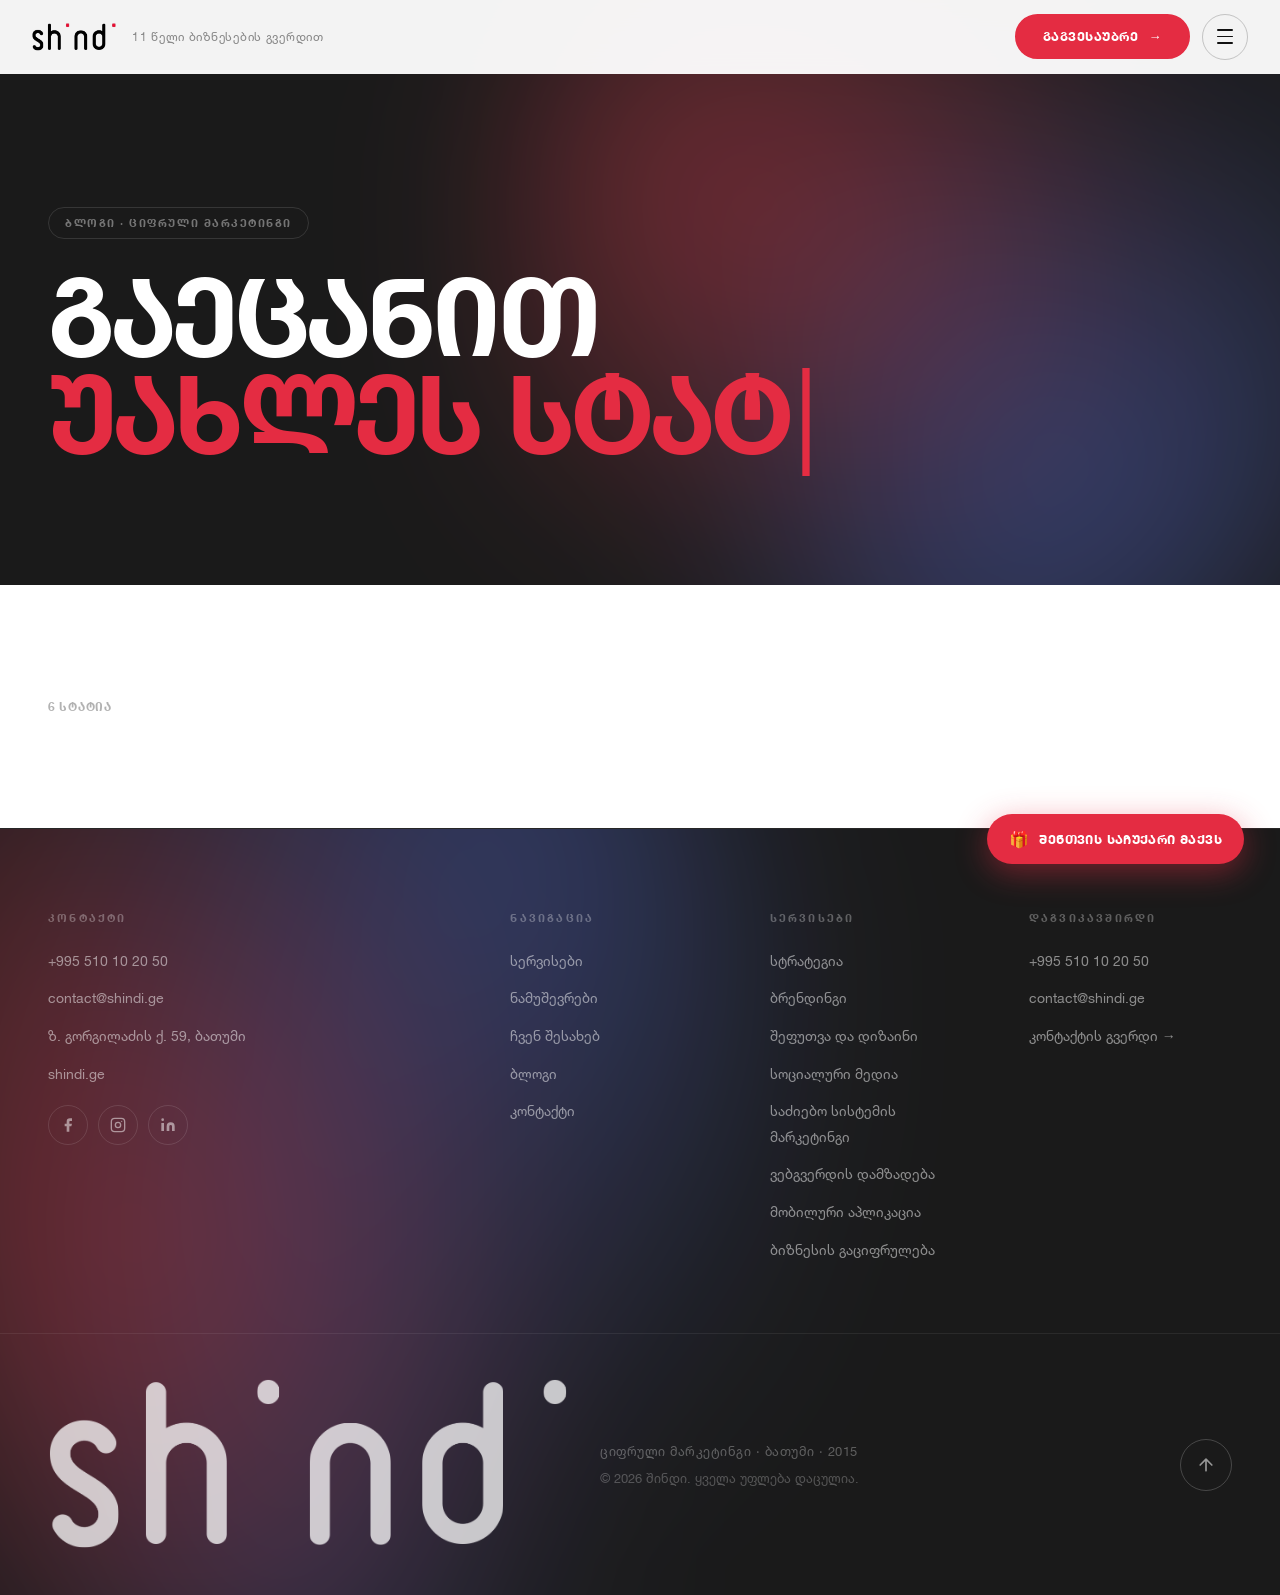
==== blog.html @ be6b724b "initial commit" ====
<!DOCTYPE html>
<html lang="ka">
<head>
    <meta charset="UTF-8">
    <meta name="viewport" content="width=device-width, initial-scale=1.0">
    <title>ბლოგი — შინდი | ციფრული მარკეტინგი ბათუმში</title>
    <meta name="description" content="შინდის ბლოგი — ციფრული მარკეტინგის სტატიები, ბრენდინგის გზამკვლევები, SEO, სოციალური მედია და ბიზნეს სტრატეგია.">
    <meta name="robots" content="index, follow">
    <link rel="canonical" href="https://www.shindi.ge/blog.html">
    <meta property="og:type"  content="website">
    <meta property="og:title" content="ბლოგი — შინდი">
    <meta property="og:description" content="ციფრული მარკეტინგის სტატიები ბათუმური გამოცდილებით.">
    <meta property="og:image" content="https://www.shindi.ge/Assests/Branding/og-image.png">
    <meta name="theme-color" content="#E42C42">
    <link rel="icon" type="image/svg+xml" href="Assests/Branding/logo.svg">
    <link rel="stylesheet" href="css/style.css">
    <link rel="stylesheet" href="css/pages.css">
</head>
<body class="is-loading">

<!-- LOADER -->
<div id="loader" role="status" aria-label="იტვირთება">
    <div class="loader-content">
        <img src="Assests/Branding/logo.svg" alt="შინდი" class="loader-logo-img">
        <p class="loader-tagline">11 წელი ბიზნესების გვერდით</p>
    </div>
</div>

<!-- NAV OVERLAY -->
<div id="navOverlay" class="nav-overlay" role="dialog" aria-label="ნავიგაცია">

    <!-- Animated blob background -->
    <div class="overlay-blob" aria-hidden="true"></div>

    <div class="overlay-top">
        <a href="index.html" class="overlay-logo"><img src="Assests/Branding/logo.svg" alt="შინდი"></a>
        <div class="overlay-top-actions">
            <button class="overlay-close" id="overlayClose" aria-label="დახურვა">✕</button>
        </div>
    </div>

    <button class="lang-switch" id="langSwitch" aria-label="Switch language">English</button>

    <nav class="overlay-nav">
        <ul>
            <li><a href="index.html">მთავარი <span class="nav-arrow">↗</span></a></li>
            <li><a href="services.html">სერვისები <span class="nav-arrow">↗</span></a></li>
            <li><a href="portfolio.html">ნამუშევრები <span class="nav-arrow">↗</span></a></li>
            <li><a href="about.html">ჩვენ შესახებ <span class="nav-arrow">↗</span></a></li>
            <li><a href="blog.html" class="active-nav">ბლოგი <span class="nav-arrow">↗</span></a></li>
            <li><a href="contact.html">კონტაქტი <span class="nav-arrow">↗</span></a></li>
        </ul>
    </nav>

    <div class="overlay-footer">
        <div class="overlay-contact-item"><a href="tel:+995510102050">+995 510 10 20 50</a></div>
        <div class="overlay-contact-item"><a href="mailto:contact@shindi.ge">contact@shindi.ge</a></div>
        <nav class="overlay-socials" aria-label="სოციალური ქსელები">
            <a href="https://www.facebook.com/shindi.ge" target="_blank" rel="noopener" aria-label="Facebook">
                <svg viewBox="0 0 24 24" fill="currentColor"><path d="M18 2h-3a5 5 0 0 0-5 5v3H7v4h3v8h4v-8h3l1-4h-4V7a1 1 0 0 1 1-1h3z"/></svg>
            </a>
            <a href="https://www.instagram.com/shindi.ge" target="_blank" rel="noopener" aria-label="Instagram">
                <svg viewBox="0 0 24 24" fill="none" stroke="currentColor" stroke-width="2"><rect x="2" y="2" width="20" height="20" rx="5"/><circle cx="12" cy="12" r="4"/><circle cx="17.5" cy="6.5" r="1.5" fill="currentColor" stroke="none"/></svg>
            </a>
            <a href="https://www.linkedin.com/company/shindi/" target="_blank" rel="noopener" aria-label="LinkedIn">
                <svg viewBox="0 0 24 24" fill="currentColor"><path d="M16 8a6 6 0 0 1 6 6v7h-4v-7a2 2 0 0 0-4 0v7h-4v-7a6 6 0 0 1 6-6zM2 9h4v12H2z"/><circle cx="4" cy="4" r="2"/></svg>
            </a>
        </nav>
    </div>
</div>

<!-- HIRE MODAL -->
<div id="hireModal" class="modal-backdrop" role="dialog" aria-modal="true" aria-label="გაგვესაუბრეთ">
    <div class="modal-card">
        <button class="modal-close-btn" id="modalClose" aria-label="დახურვა">✕</button>
        <h2 class="modal-title">გაგვესაუბრეთ</h2>
        <p class="modal-sub">შეავსეთ ფორმა — ჩვენი გუნდი მალე დაგიკავშირდებათ.</p>
        <form id="hireForm" action="#" method="POST" novalidate>
            <input type="hidden" name="_hp" style="display:none" tabindex="-1" autocomplete="off">
            <div class="form-row"><label for="h-name">სახელი *</label><input type="text" id="h-name" name="name" placeholder="თქვენი სახელი" required autocomplete="name"></div>
            <div class="form-row"><label for="h-phone">ტელეფონი *</label><input type="tel" id="h-phone" name="phone" placeholder="+995 5XX XX XX XX" required autocomplete="tel"></div>
            <div class="form-row"><label for="h-email">ელ-ფოსტა</label><input type="email" id="h-email" name="email" placeholder="your@email.com" autocomplete="email"></div>
            <div class="form-row">
                <label for="h-service">სასურველი სერვისი</label>
                <select id="h-service" name="service">
                    <option value="">— აირჩიეთ —</option>
                    <option>სტრატეგია</option><option>ბრენდინგი</option>
                    <option>შეფუთვა და დიზაინი</option><option>სოციალური მედია მარკეტინგი</option>
                    <option>საძიებო სისტემის მარკეტინგი</option><option>ვებგვერდის დამზადება</option>
                    <option>მობილური აპლიკაცია</option><option>ბიზნესის გაციფრულება</option>
                </select>
            </div>
            <button type="submit" class="btn-submit">
                <span class="btn-label">გაგზავნა</span>
                <svg class="btn-spinner" viewBox="0 0 18 18" fill="none"><circle cx="9" cy="9" r="7" stroke="rgba(255,255,255,.3)" stroke-width="2"/><path d="M9 2a7 7 0 0 1 7 7" stroke="#fff" stroke-width="2" stroke-linecap="round"/></svg>
            </button>
        </form>
        <div class="form-success" id="hireFormSuccess">
            <svg viewBox="0 0 52 52" fill="none"><circle cx="26" cy="26" r="25" stroke="#22c55e" stroke-width="2"/><path d="M14 26l8 8 16-16" stroke="#22c55e" stroke-width="2.5" stroke-linecap="round" stroke-linejoin="round"/></svg>
            <p>გმადლობთ!<br>ჩვენი გუნდი მალე დაგიკავშირდებათ.</p>
        </div>
    </div>
</div>

<!-- HEADER -->
<header id="header">
    <div class="header-inner">
        <a href="index.html" class="header-logo" aria-label="შინდი — მთავარი"><img src="Assests/Branding/logo.svg" alt="შინდი"></a>
        <span class="header-tagline">11 წელი ბიზნესების გვერდით</span>
        <div class="header-actions">
            <button class="hire-btn" data-hire aria-haspopup="dialog">გაგვესაუბრე <em class="arr">→</em></button>
            <button class="burger-circle" id="mainBurger" aria-label="მენიუ" aria-expanded="false" aria-controls="navOverlay"><span></span><span></span><span></span></button>
        </div>
    </div>
</header>

<main>

    <!-- ════ HERO ═════════════════════════════════════════════════ -->
    <section class="pg-hero blog-hero" aria-label="ბლოგი">
        <div class="pg-hero-inner">
            <span class="pg-tag">ბლოგი · ციფრული მარკეტინგი</span>
            <h1 class="pg-title">
                გაეცანით<br>
                <span class="t-red" id="blogWord">სიახლეებს</span>
            </h1>
        </div>
    </section>

    <!-- ════ FEATURED POST ══════════════════════════════════════ -->
    <section class="blog-featured-section" aria-label="გამორჩეული სტატია">
        <div class="blog-featured-inner" id="blogFeatured">
            <!-- JS injected -->
        </div>
    </section>

    <!-- ════ POST GRID ══════════════════════════════════════════ -->
    <section class="blog-grid-section" aria-label="სტატიები">
        <div class="blog-grid-inner">
            <p class="port-count" id="blogCount">6 სტატია</p>
            <div class="blog-grid" id="blogGrid">
                <!-- JS injected -->
            </div>
            <!-- Pager -->
            <div class="pager" id="blogPager" style="display:none;">
                <button class="pager-btn" id="blogPrev" aria-label="წინა">←</button>
                <span class="pager-info" id="blogPagerInfo"></span>
                <button class="pager-btn" id="blogNext" aria-label="შემდეგი">→</button>
            </div>
        </div>
    </section>


</main>

<!-- FOOTER -->
<footer id="footer">
    <div class="footer-blob" aria-hidden="true"></div>
    <div class="footer-cols">
        <div class="footer-brand footer-col">
            <h5>კონტაქტი</h5>
            <ul>
                <li><a href="tel:+995510102050">+995 510 10 20 50</a></li>
                <li><a href="mailto:contact@shindi.ge">contact@shindi.ge</a></li>
                <li><span>ზ. გორგილაძის ქ. 59, ბათუმი</span></li>
                <li><a href="https://www.shindi.ge" target="_blank" rel="noopener">shindi.ge</a></li>
            </ul>
            <nav class="footer-socials" aria-label="სოციალური ქსელები">
                <a href="https://www.facebook.com/shindi.ge" target="_blank" rel="noopener" aria-label="Facebook"><svg viewBox="0 0 24 24" fill="currentColor"><path d="M18 2h-3a5 5 0 0 0-5 5v3H7v4h3v8h4v-8h3l1-4h-4V7a1 1 0 0 1 1-1h3z"/></svg></a>
                <a href="https://www.instagram.com/shindi.ge" target="_blank" rel="noopener" aria-label="Instagram"><svg viewBox="0 0 24 24" fill="none" stroke="currentColor" stroke-width="2"><rect x="2" y="2" width="20" height="20" rx="5"/><circle cx="12" cy="12" r="4"/><circle cx="17.5" cy="6.5" r="1" fill="currentColor" stroke="none"/></svg></a>
                <a href="https://www.linkedin.com/company/shindi/" target="_blank" rel="noopener" aria-label="LinkedIn"><svg viewBox="0 0 24 24" fill="currentColor"><path d="M16 8a6 6 0 0 1 6 6v7h-4v-7a2 2 0 0 0-4 0v7h-4v-7a6 6 0 0 1 6-6zM2 9h4v12H2z"/><circle cx="4" cy="4" r="2"/></svg></a>
            </nav>
        </div>
        <div class="footer-col">
            <h5>ნავიგაცია</h5>
            <ul>
                <li><a href="services.html">სერვისები</a></li>
                <li><a href="portfolio.html">ნამუშევრები</a></li>
                <li><a href="about.html">ჩვენ შესახებ</a></li>
                <li><a href="blog.html">ბლოგი</a></li>
                <li><a href="contact.html">კონტაქტი</a></li>
            </ul>
        </div>
        <div class="footer-col">
            <h5>სერვისები</h5>
            <ul>
                <li><a href="service.html?s=strategia">სტრატეგია</a></li>
                <li><a href="service.html?s=branding">ბრენდინგი</a></li>
                <li><a href="service.html?s=sheputva">შეფუთვა და დიზაინი</a></li>
                <li><a href="service.html?s=social-media">სოციალური მედია</a></li>
                <li><a href="service.html?s=seo">საძიებო სისტემის მარკეტინგი</a></li>
                <li><a href="service.html?s=website">ვებგვერდის დამზადება</a></li>
                <li><a href="service.html?s=app">მობილური აპლიკაცია</a></li>
                <li><a href="service.html?s=digitalizacia">ბიზნესის გაციფრულება</a></li>
            </ul>
        </div>
        <div class="footer-col">
            <h5>დაგვიკავშირდი</h5>
            <ul>
                <li><a href="tel:+995510102050">+995 510 10 20 50</a></li>
                <li><a href="mailto:contact@shindi.ge">contact@shindi.ge</a></li>
                <li><a href="contact.html">კონტაქტის გვერდი →</a></li>
            </ul>
        </div>
    </div>
    <div class="footer-end">
        <a href="index.html" class="footer-end-logo" aria-label="შინდი">
            <img src="Assests/Branding/logo.svg" alt="შინდი">
        </a>
        <div class="footer-end-right">
            <span class="footer-tagline">ციფრული მარკეტინგი · ბათუმი · 2015</span>
            <span class="footer-copy">&copy; <span id="year"></span> შინდი. ყველა უფლება დაცულია.</span>
        </div>
        <button class="scroll-top-btn" id="scrollTopBtn" aria-label="ზემოთ">
            <svg viewBox="0 0 24 24" fill="none">
                <path d="M12 19V5M5 12l7-7 7 7" stroke="currentColor" stroke-width="2" stroke-linecap="round" stroke-linejoin="round"/>
            </svg>
        </button>
    </div>
</footer>

<!-- GIFT MODAL -->
<div id="giftModal" class="modal-backdrop" role="dialog" aria-modal="true" aria-label="დაფინანსება">
    <div class="modal-card">
        <button class="modal-close-btn" id="giftClose" aria-label="დახურვა">✕</button>
        <p class="modal-eyebrow">🎁 შენთვის საჩუქარი მაქვს</p>
        <h2 class="modal-title">მიიღე 25 000 ლარიანი დაფინანსება<br>აწარმოე საქართველოს ფარგლებში!</h2>
        <p class="modal-sub">შეავსე ფორმა და გაიგე როგორ მიიღო დაფინანსება:</p>
        <form id="giftForm" action="#" method="POST" novalidate>
            <input type="hidden" name="_hp" style="display:none" tabindex="-1" autocomplete="off">
            <div class="form-row">
                <label for="g-name">სახელი *</label>
                <input type="text" id="g-name" name="name" placeholder="თქვენი სახელი" required autocomplete="name">
            </div>
            <div class="form-row">
                <label for="g-phone">ტელეფონი *</label>
                <input type="tel" id="g-phone" name="phone" placeholder="+995 5XX XX XX XX" required autocomplete="tel">
            </div>
            <div class="form-row">
                <label for="g-email">ელ-ფოსტა *</label>
                <input type="email" id="g-email" name="email" placeholder="your@email.com" required autocomplete="email">
            </div>
            <div class="form-row">
                <label for="g-web">კომპანიის ვებ / Facebook</label>
                <input type="url" id="g-web" name="website" placeholder="https://...">
            </div>
            <div class="form-row">
                <label for="g-revenue">კომპანიის ბრუნვა გასული 12 თვის განმავლობაში</label>
                <select id="g-revenue" name="revenue">
                    <option value="">— აირჩიეთ —</option>
                    <option value="under-30k">30 000 ლარზე ნაკლები</option>
                    <option value="under-500k">500 000 ლარზე ნაკლები</option>
                    <option value="under-2mln">2 მლნ ლარზე ნაკლები</option>
                    <option value="over-2mln">2 მლნ ლარზე მეტი</option>
                </select>
            </div>
            <button type="submit" class="btn-submit">
                <span class="btn-label">გაგზავნა</span>
                <svg class="btn-spinner" viewBox="0 0 18 18" fill="none">
                    <circle cx="9" cy="9" r="7" stroke="rgba(255,255,255,.3)" stroke-width="2"/>
                    <path d="M9 2a7 7 0 0 1 7 7" stroke="#fff" stroke-width="2" stroke-linecap="round"/>
                </svg>
            </button>
        </form>
        <div class="form-success" id="giftFormSuccess">
            <svg viewBox="0 0 52 52" fill="none">
                <circle cx="26" cy="26" r="25" stroke="#22c55e" stroke-width="2"/>
                <path d="M14 26l8 8 16-16" stroke="#22c55e" stroke-width="2.5" stroke-linecap="round" stroke-linejoin="round"/>
            </svg>
            <p>თქვენი მოთხოვნა მიღებულია.<br>მალე დაგიკავშირდებით.</p>
        </div>
    </div>
</div>

<!-- FLOATING GIFT BUTTON -->
<button class="float-gift" data-gift aria-label="შენთვის საჩუქარი მაქვს">
    <span class="gift-icon">🎁</span>
    <span>შენთვის საჩუქარი მაქვს</span>
</button>

<!-- ═══════════════════════════════════════════════════════════
     QUIZ POPUP MODAL
════════════════════════════════════════════════════════════ -->
<div id="quizModal" class="quiz-backdrop" role="dialog" aria-modal="true" aria-label="უფასო კონსულტაცია">
    <div class="quiz-card">

        <!-- Close -->
        <button class="quiz-close" id="quizClose" aria-label="დახურვა">
            <svg viewBox="0 0 24 24" fill="none" width="20" height="20">
                <path d="M18 6L6 18M6 6l12 12" stroke="currentColor" stroke-width="2" stroke-linecap="round"/>
            </svg>
        </button>

        <!-- Star progress -->
        <div class="quiz-stars" aria-label="პროგრესი">
            <span class="quiz-star" aria-hidden="true">★</span>
            <span class="quiz-star" aria-hidden="true">★</span>
            <span class="quiz-star" aria-hidden="true">★</span>
            <span class="quiz-star" aria-hidden="true">★</span>
            <span class="quiz-star" aria-hidden="true">★</span>
        </div>

        <p class="quiz-headline">უპასუხე რამოდენიმე შეკითხვას და მიიღე<br><strong>უფასო კონსულტაცია</strong></p>

        <!-- ── STEP 1 ── სფერო (single choice) -->
        <div class="quiz-step active" data-step="1">
            <p class="quiz-q"><span class="quiz-step-num">1 / 5</span> რომელ სფეროს წარმოადგენთ?</p>
            <div class="qc-grid">
                <button class="qc-btn qc-single" data-val="უძრავი ქონება"><span class="qc-ind"></span><span class="qc-label">🏠 უძრავი ქონება</span></button>
                <button class="qc-btn qc-single" data-val="ტურიზმი"><span class="qc-ind"></span><span class="qc-label">✈️ ტურიზმი</span></button>
                <button class="qc-btn qc-single" data-val="ვაჭრობა"><span class="qc-ind"></span><span class="qc-label">🛍️ ვაჭრობა</span></button>
                <button class="qc-btn qc-single" data-val="მომსახურება"><span class="qc-ind"></span><span class="qc-label">💼 მომსახურება</span></button>
                <button class="qc-btn qc-single qc-other-trigger" data-val="სხვა"><span class="qc-ind"></span><span class="qc-label">✏️ სხვა</span></button>
            </div>
            <input class="quiz-other-field" type="text" placeholder="მიუთითე სფერო..." style="display:none">
            <button class="quiz-next-btn" style="display:none">შემდეგი →</button>
        </div>

        <!-- ── STEP 2 ── სერვისი (single choice) -->
        <div class="quiz-step" data-step="2">
            <button class="quiz-back-btn" data-back>← უკან</button>
            <p class="quiz-q"><span class="quiz-step-num">2 / 5</span> რომელი სერვისი გესაჭიროებათ?</p>
            <div class="qc-grid">
                <button class="qc-btn qc-single" data-val="სტრატეგია"><span class="qc-ind"></span><span class="qc-label">📊 სტრატეგია</span></button>
                <button class="qc-btn qc-single" data-val="ბრენდინგი"><span class="qc-ind"></span><span class="qc-label">🎨 ბრენდინგი</span></button>
                <button class="qc-btn qc-single" data-val="სოც. მედია"><span class="qc-ind"></span><span class="qc-label">📱 სოც. მედია</span></button>
                <button class="qc-btn qc-single" data-val="ვებგვერდი"><span class="qc-ind"></span><span class="qc-label">🌐 ვებგვერდი</span></button>
                <button class="qc-btn qc-single" data-val="აპლიკაცია"><span class="qc-ind"></span><span class="qc-label">📲 აპლიკაცია</span></button>
                <button class="qc-btn qc-single" data-val="ყველა"><span class="qc-ind"></span><span class="qc-label">✨ ყველა</span></button>
            </div>
            <button class="quiz-next-btn" style="display:none">შემდეგი →</button>
        </div>

        <!-- ── STEP 3 ── კომპანია -->
        <div class="quiz-step" data-step="3">
            <button class="quiz-back-btn" data-back>← უკან</button>
            <p class="quiz-q"><span class="quiz-step-num">3 / 5</span> თქვენი კომპანიის დასახელება ან ბმული</p>
            <input class="quiz-input" type="text" placeholder="სახელი, Facebook ბმული ან ვებგვერდი" autocomplete="off" required>
            <p class="quiz-field-err" style="display:none">⚠ გთხოვთ შეავსოთ ეს ველი</p>
            <button class="quiz-next-btn">შემდეგი →</button>
        </div>

        <!-- ── STEP 4 ── ტელეფონი -->
        <div class="quiz-step" data-step="4">
            <button class="quiz-back-btn" data-back>← უკან</button>
            <p class="quiz-q"><span class="quiz-step-num">4 / 5</span> მიუთითეთ თქვენი ტელეფონი</p>
            <input class="quiz-input" type="tel" placeholder="510 10 20 50" autocomplete="tel" required>
            <p class="quiz-field-err" style="display:none">⚠ გთხოვთ შეიყვანოთ ტელეფონის ნომერი</p>
            <button class="quiz-next-btn">შემდეგი →</button>
        </div>

        <!-- ── STEP 5 ── მოლოდინი (single choice) -->
        <div class="quiz-step" data-step="5">
            <button class="quiz-back-btn" data-back>← უკან</button>
            <p class="quiz-q"><span class="quiz-step-num">5 / 5</span> როგორი მომსახურების მოლოდინი გაქვთ?</p>
            <div class="qc-grid qc-grid--col1">
                <button class="qc-btn qc-single" data-val="სწრაფად, იაფად და ხარისხიანად"><span class="qc-ind"></span><span class="qc-label">⚡ სწრაფად, იაფად და ხარისხიანად</span></button>
                <button class="qc-btn qc-single" data-val="თანადაფინანსებით (აწარმოე საქართველოში)"><span class="qc-ind"></span><span class="qc-label">🤝 თანადაფინანსებით (აწარმოე საქართველოში)</span></button>
                <button class="qc-btn qc-single" data-val="მხოლოდ პრემიუმ ხარისხით"><span class="qc-ind"></span><span class="qc-label">💎 მხოლოდ პრემიუმ ხარისხით</span></button>
            </div>
        </div>

        <!-- ── SUCCESS SCREEN ── -->
        <div class="quiz-success" id="quizSuccess">
            <div class="quiz-success-stars">
                <span class="qs-star">★</span>
                <span class="qs-star">★</span>
                <span class="qs-star">★</span>
                <span class="qs-star">★</span>
                <span class="qs-star">★</span>
            </div>
            <p class="quiz-success-msg">წარმატება გზაშია,<br>ჩვენი მენეჯერი მალე დაგიკავშირდებათ</p>
            <button class="quiz-success-close" id="quizSuccessClose">დახურვა</button>
        </div>

    </div><!-- /.quiz-card -->
</div><!-- /#quizModal -->

<script src="js/blog-data.js"></script>
<script src="js/main.js"></script>
<script>
(function () {
    'use strict';

    function initPage(SHINDI_BLOG) {
    var GRID_PER_PAGE = 4;
    var currentPage   = 1;
    var gridPosts     = SHINDI_BLOG.slice(1); /* all except featured */

    /* ── Featured post ── */
    var featured = SHINDI_BLOG[0];
    var featEl   = document.getElementById('blogFeatured');
    featEl.innerHTML =
        '<a class="blog-feat-card" href="blog-single.html?p=' + featured.slug + '">' +
            '<div class="blog-feat-img-wrap">' +
                '<img src="' + featured.featured + '" alt="' + featured.title + '" loading="eager">' +
            '</div>' +
            '<div class="blog-feat-body">' +
                '<span class="blog-cat-pill">' + featured.catLabel + '</span>' +
                '<h2 class="blog-feat-title">' + featured.title + '</h2>' +
                '<p class="blog-feat-excerpt">' + featured.excerpt + '</p>' +
                '<span class="blog-read-more">სტატიის წაკითხვა →</span>' +
            '</div>' +
        '</a>';

    var grid      = document.getElementById('blogGrid');
    var pagerEl   = document.getElementById('blogPager');
    var prevBtn   = document.getElementById('blogPrev');
    var nextBtn   = document.getElementById('blogNext');
    var pagerInfo = document.getElementById('blogPagerInfo');

    function buildGrid() {
        var totalPages = Math.max(1, Math.ceil(gridPosts.length / GRID_PER_PAGE));
        if (currentPage > totalPages) currentPage = totalPages;

        var start = (currentPage - 1) * GRID_PER_PAGE;
        var page  = gridPosts.slice(start, start + GRID_PER_PAGE);

        grid.innerHTML = '';
        page.forEach(function (post) {
            var card = document.createElement('a');
            card.className = 'blog-card';
            card.href = 'blog-single.html?p=' + post.slug;
            card.innerHTML =
                '<div class="blog-card-img-wrap">' +
                    '<img src="' + post.featured + '" alt="' + post.title + '" loading="lazy">' +
                '</div>' +
                '<div class="blog-card-body">' +
                    '<span class="blog-cat-pill blog-cat-pill--sm">' + post.catLabel + '</span>' +
                    '<h3 class="blog-card-title">' + post.title + '</h3>' +
                    '<p class="blog-card-excerpt">' + post.excerpt + '</p>' +
                '</div>';
            grid.appendChild(card);
        });

        document.getElementById('blogCount').textContent = SHINDI_BLOG.length + ' სტატია';

        if (totalPages > 1) {
            pagerEl.style.display = 'flex';
            pagerInfo.textContent = currentPage + ' / ' + totalPages;
            prevBtn.disabled = (currentPage === 1);
            nextBtn.disabled = (currentPage === totalPages);
        } else {
            pagerEl.style.display = 'none';
        }
    }

    buildGrid();

    prevBtn.addEventListener('click', function () {
        if (currentPage > 1) { currentPage--; buildGrid(); window.scrollTo({ top: grid.offsetTop - 120, behavior: 'smooth' }); }
    });
    nextBtn.addEventListener('click', function () {
        var total = Math.ceil(gridPosts.length / GRID_PER_PAGE);
        if (currentPage < total) { currentPage++; buildGrid(); window.scrollTo({ top: grid.offsetTop - 120, behavior: 'smooth' }); }
    });
    } /* end initPage */

    if (window.SHINDI_BLOG_READY) {
        initPage(window.SHINDI_BLOG);
    } else {
        document.addEventListener('shindiBlogReady', function (e) {
            initPage(e.detail);
        });
    }
})();
</script>

</body>
</html>
---- css/style.css ----
/* ================================================================
   SHINDI — style.css  (v4)
   ================================================================ */

@font-face {
    font-family: 'HelveticaGeo';
    src: url('../Assests/Branding/Fonts/helvetica-neue-lt-geo-55-roman.ttf') format('truetype');
    font-weight: 400; font-style: normal; font-display: swap;
}
@font-face {
    font-family: 'HelveticaGeo';
    src: url('../Assests/Branding/Fonts/helvetica-neue-lt-geo-75-bold-caps.ttf') format('truetype');
    font-weight: 700; font-style: normal; font-display: swap;
}

*, *::before, *::after { margin: 0; padding: 0; box-sizing: border-box; }
/* Semantic heading tags used for SEO — visual style comes from their classes */
h1, h2, h3 { font-size: inherit; font-weight: inherit; line-height: inherit; }
:root {
    --red:    #E42C42;
    --blue:   #506FFC;
    --dark:   #111111;
    --dark2:  #1a1a1a;
    --white:  #FFFFFF;
    --gray:   #F4F4F2;
    --muted:  #888;
    --border: #E0E0E0;
    --border-dark: rgba(255,255,255,.1);
    --font:   'HelveticaGeo', 'Helvetica Neue', Helvetica, Arial, sans-serif;
    --ease:   cubic-bezier(.25,.46,.45,.94);
    --ease-spring: cubic-bezier(.34,1.56,.64,1);
}
html { scroll-behavior: smooth; scroll-padding-top: 74px; }
body { font-family: var(--font); color: var(--dark); background: var(--white); overflow-x: hidden; line-height: 1.6; }
body.is-loading { overflow: hidden; }
img  { display: block; max-width: 100%; }
a    { text-decoration: none; color: inherit; }
ul   { list-style: none; }
button { cursor: pointer; font-family: var(--font); border: none; background: none; }

/* ── LOADER ──────────────────────────────────────────────────── */
#loader {
    position: fixed; inset: 0;
    background: #ffffff;
    z-index: 9999;
    display: flex; align-items: center; justify-content: center;
    transition: transform 1s cubic-bezier(.76,0,.24,1), opacity .4s ease .65s;
}
#loader.hidden { transform: translateY(-100%); opacity: 0; pointer-events: none; }
.loader-content {
    display: flex; flex-direction: column; align-items: center; gap: 28px;
}
.loader-logo-img {
    height: 54px; width: auto;
    animation: loaderLogoReveal .7s cubic-bezier(.34,1.56,.64,1) both;
}
@keyframes loaderLogoReveal {
    from { opacity: 0; transform: translateY(14px); }
    to   { opacity: 1; transform: none; }
}
.loader-tagline {
    font-size: 12px;
    font-weight: 700;
    letter-spacing: .28em;
    text-transform: uppercase;
    color: rgba(0,0,0,.0);
    animation: loaderTaglineReveal 1.1s cubic-bezier(.25,.46,.45,.94) .45s forwards;
}
@keyframes loaderTaglineReveal {
    0%   { opacity: 0; letter-spacing: .55em; color: rgba(0,0,0,.0); }
    40%  { opacity: 1; color: rgba(0,0,0,.35); }
    100% { opacity: 1; letter-spacing: .28em; color: rgba(0,0,0,.45); }
}

/* ── NAV OVERLAY ─────────────────────────────────────────────── */
.nav-overlay {
    position: fixed; inset: 0; background: var(--white); z-index: 500;
    display: flex; flex-direction: column; padding: 32px 48px 48px;
    transform: translateY(-100%); transition: transform .6s cubic-bezier(.76,0,.24,1);
    overflow: hidden;
}
.nav-overlay.open { transform: translateY(0); }

/* Light accent blob */
.overlay-blob {
    position: absolute; right: -5%; top: -20%; width: 45%; height: 100%;
    border-radius: 48% 52% 40% 56% / 38% 46% 52% 44%;
    background:
        radial-gradient(ellipse at 40% 40%, rgba(228,44,66,.10) 0%, transparent 60%),
        radial-gradient(ellipse at 70% 70%, rgba(80,111,252,.08) 0%, transparent 55%);
    filter: blur(70px);
    pointer-events: none; z-index: 0;
}

/* Ensure all overlay content sits above the blob */
.overlay-top, .overlay-nav, .overlay-footer { position: relative; z-index: 1; }

.overlay-top { display: flex; align-items: center; justify-content: space-between; margin-bottom: 32px; }
.overlay-logo img { height: 36px; width: auto; filter: none; }

/* Top-right cluster: close only */
.overlay-top-actions { display: flex; align-items: center; gap: 12px; }

/* Lang switch — standalone row above nav */
.lang-switch {
    display: inline-flex; align-items: center;
    padding: 6px 14px; border-radius: 100px;
    border: 1.5px solid rgba(0,0,0,.15);
    font-size: 11px; font-weight: 700; letter-spacing: .08em;
    color: rgba(0,0,0,.4); background: transparent;
    font-family: var(--font); width: fit-content;
    transition: border-color .3s, color .3s, background .3s; cursor: pointer;
    margin-bottom: 24px;
}
.lang-switch:hover { border-color: rgba(0,0,0,.4); color: var(--dark); background: rgba(0,0,0,.04); }

.overlay-close {
    width: 50px; height: 50px; border: 1.5px solid rgba(0,0,0,.15); border-radius: 50%;
    display: flex; align-items: center; justify-content: center;
    color: rgba(0,0,0,.5); font-size: 22px; font-weight: 300;
    background: transparent; cursor: pointer;
    transition: border-color .3s, background .3s, color .3s;
}
.overlay-close:hover { background: rgba(0,0,0,.05); border-color: rgba(0,0,0,.35); color: var(--dark); }
.overlay-nav { flex: 1; }
.overlay-nav li { border-top: 1px solid rgba(0,0,0,.08); }
.overlay-nav li:last-child { border-bottom: 1px solid rgba(0,0,0,.08); }
.overlay-nav a {
    display: flex; align-items: center; justify-content: space-between; padding: 13px 0;
    font-size: clamp(20px, 3.5vw, 48px); font-weight: 700; line-height: 1.5;
    color: rgba(0,0,0,.82); transition: color .3s, padding-left .3s;
}
.overlay-nav a:hover { color: var(--red); padding-left: 16px; }
.overlay-nav a.active-nav { color: var(--red); }
.nav-arrow { font-size: .55em; opacity: .3; transition: opacity .3s, transform .3s; }
.overlay-nav a:hover .nav-arrow { opacity: 1; transform: translate(4px,-4px); }
.overlay-nav a.active-nav .nav-arrow { opacity: 1; color: var(--red); }
.overlay-footer { display: flex; flex-direction: column; gap: 4px; align-items: flex-start; margin-top: 40px; }
.overlay-contact-item { font-size: clamp(20px, 3.5vw, 28px); line-height: 1.5; color: rgba(0,0,0,.3); }
.overlay-contact-item a { color: rgba(0,0,0,.5); transition: color .3s; }
.overlay-contact-item a:hover { color: var(--dark); }
.overlay-socials { display: flex; gap: 10px; margin-left: 0; margin-top: 16px; }
.overlay-socials a {
    width: 44px; height: 44px; border-radius: 50%;
    border: 1.5px solid rgba(0,0,0,.12);
    display: flex; align-items: center; justify-content: center;
    color: rgba(0,0,0,.4);
    transition: background .3s, border-color .3s, color .3s;
}
.overlay-socials a:hover { background: var(--red); border-color: var(--red); color: #fff; }
.overlay-socials svg { width: 18px; height: 18px; }

/* ── HIRE MODAL ──────────────────────────────────────────────── */
.modal-backdrop {
    position: fixed; inset: 0; background: rgba(0,0,0,.6); backdrop-filter: blur(8px);
    z-index: 800; display: flex; align-items: center; justify-content: center; padding: 24px;
    opacity: 0; visibility: hidden; transition: opacity .4s ease, visibility .4s ease;
}
.modal-backdrop.open { opacity: 1; visibility: visible; }
.modal-card {
    background: var(--white); border-radius: 16px; padding: 52px 48px;
    width: 100%; max-width: 540px; max-height: 90vh; overflow-y: auto;
    position: relative; transform: translateY(24px) scale(.97);
    transition: transform .4s var(--ease-spring);
}
.modal-backdrop.open .modal-card { transform: translateY(0) scale(1); }
.modal-close-btn {
    position: absolute; top: 20px; right: 20px; width: 36px; height: 36px;
    border-radius: 50%; border: 1.5px solid var(--border);
    display: flex; align-items: center; justify-content: center;
    font-size: 18px; color: var(--muted); transition: background .3s, color .3s;
}
.modal-close-btn:hover { background: var(--dark); color: var(--white); border-color: var(--dark); }
.modal-eyebrow { font-size: 12px; font-weight: 700; letter-spacing: .18em; text-transform: uppercase; color: var(--red); margin-bottom: 12px; }
.modal-title { font-size: 24px; margin-bottom: 8px; }
.modal-sub { font-size: 14px; color: var(--muted); margin-bottom: 32px; }

/* ── FORMS ───────────────────────────────────────────────────── */
.form-row { margin-bottom: 18px; }
.form-row label { display: block; font-size: 11px; font-weight: 700; letter-spacing: .1em; text-transform: uppercase; color: var(--dark); margin-bottom: 8px; }
.form-row input, .form-row select, .form-row textarea {
    width: 100%; padding: 14px 18px; background: var(--gray); border: 1.5px solid transparent;
    border-radius: 8px; font-family: var(--font); font-size: 15px; color: var(--dark);
    outline: none; -webkit-appearance: none; appearance: none;
    transition: border-color .3s, box-shadow .3s;
}
.form-row input:focus, .form-row select:focus, .form-row textarea:focus {
    border-color: var(--red); box-shadow: 0 0 0 3px rgba(228,44,66,.1); background: var(--white);
}
.form-row input::placeholder, .form-row textarea::placeholder { color: #bbb; }
.form-row textarea { resize: vertical; min-height: 110px; }
.form-row select {
    background-image: url("data:image/svg+xml,%3Csvg xmlns='http://www.w3.org/2000/svg' width='12' height='8'%3E%3Cpath d='M1 1l5 5 5-5' stroke='%23888' stroke-width='1.6' fill='none' stroke-linecap='round'/%3E%3C/svg%3E");
    background-repeat: no-repeat; background-position: right 16px center; padding-right: 40px; cursor: pointer;
}
.btn-submit {
    width: 100%; padding: 16px; background: var(--red); color: var(--white);
    border-radius: 8px; font-size: 15px; font-weight: 700; border: 2px solid var(--red);
    display: flex; align-items: center; justify-content: center; gap: 8px;
    transition: background .3s, color .3s, transform .2s; margin-top: 8px;
}
.btn-submit:hover { background: transparent; color: var(--red); }
.btn-submit:active { transform: scale(.98); }
.btn-spinner { display: none; width: 16px; height: 16px; border: 2px solid rgba(255,255,255,.35); border-top-color: var(--white); border-radius: 50%; animation: spin .7s linear infinite; }
@keyframes spin { to { transform: rotate(360deg); } }
.form-success { display: none; flex-direction: column; align-items: center; gap: 16px; padding: 32px; text-align: center; }
.form-success svg { width: 52px; height: 52px; }
.form-success p { font-size: 16px; line-height: 1.6; }

/* ── HEADER ─────────────────────────────────────────────────── */
#header {
    position: fixed; inset: 0 0 auto 0; height: 74px; z-index: 200;
    background: rgba(255,255,255,.95); backdrop-filter: blur(16px);
    border-bottom: 1px solid transparent;
    transition: transform .5s cubic-bezier(.76,0,.24,1), border-color .3s, box-shadow .3s;
}
#header.scrolled { border-color: var(--border); box-shadow: 0 2px 20px rgba(0,0,0,.07); }
#header.nav-hidden { transform: translateY(-100%); }
.header-inner { max-width: 100%; padding: 0 32px; height: 100%; display: flex; align-items: center; gap: 16px; }
.header-logo { display: flex; align-items: center; flex-shrink: 0; transition: opacity .3s; }
.header-logo:hover { opacity: .65; }
.header-logo img { height: 28px; width: auto; }
.header-tagline {
    font-size: 12px;
    font-weight: 400;           /* ← normal weight, not bold */
    letter-spacing: .06em;
    color: var(--muted);
    transition: opacity .4s, transform .4s; white-space: nowrap;
}
#header.scrolled .header-tagline { opacity: 0; pointer-events: none; transform: translateX(-8px); }
.header-actions { display: flex; align-items: center; gap: 12px; margin-left: auto; flex-shrink: 0; }
.hire-btn {
    display: inline-flex; align-items: center; gap: 10px;
    background: var(--red); color: var(--white);
    border-radius: 100px; padding: 11px 26px;
    font-size: 13px; font-weight: 700; letter-spacing: .04em;
    border: 2px solid var(--red); transition: background .3s, color .3s;
}
.hire-btn:hover { background: transparent; color: var(--red); }
.hire-btn .arr { display: inline-block; transition: transform .3s; font-style: normal; }
.hire-btn:hover .arr { transform: translate(3px,-3px); }
.burger-circle {
    width: 46px; height: 46px; border: 1.5px solid rgba(0,0,0,.2); border-radius: 50%;
    display: flex; flex-direction: column; align-items: center; justify-content: center;
    gap: 5px; transition: background .3s, border-color .3s;
}
.burger-circle:hover { background: var(--dark); border-color: var(--dark); }
.burger-circle span { display: block; width: 16px; height: 1.5px; background: var(--dark); border-radius: 2px; transition: background .3s, transform .3s, opacity .3s; }
.burger-circle:hover span { background: var(--white); }
.burger-circle.open span:nth-child(1) { transform: translateY(6.5px) rotate(45deg); }
.burger-circle.open span:nth-child(2) { opacity: 0; }
.burger-circle.open span:nth-child(3) { transform: translateY(-6.5px) rotate(-45deg); }

/* ── HERO ───────────────────────────────────────────────────── */
#hero {
    position: relative; min-height: 100svh;
    display: grid; grid-template-rows: 1fr auto;
    padding: 110px 0 0; overflow: hidden;
    background: #111;
}
.hero-slides {
    position: absolute; top: 0; left: 0;
    width: 100%; height: 100%; z-index: 0;
}
.hero-slide {
    position: absolute; top: 0; left: 0;
    width: 100%; height: 100%;
    object-fit: cover; object-position: center;
    opacity: 0; transition: opacity 0.08s ease;
}
.hero-slide.active { opacity: 1; }
.hero-video-overlay {
    position: absolute; top: 0; left: 0;
    width: 100%; height: 100%;
    background: rgba(0,0,0,.45);
    z-index: 1;
}
/* Fills the 1fr row — centers text above stats */
.hero-main {
    position: relative; z-index: 2;
    display: flex; flex-direction: column; justify-content: center;
}
.hero-blob {
    position: absolute; top: -10%; right: -5%; width: 65%; height: 120%;
    border-radius: 40% 50% 50% 40% / 30% 40% 50% 50%;
    background:
        radial-gradient(ellipse at 25% 35%, rgba(228,44,66,.82)  0%, transparent 50%),
        radial-gradient(ellipse at 72% 18%, rgba(80,111,252,.78)  0%, transparent 52%),
        radial-gradient(ellipse at 45% 72%, rgba(80,111,252,.55)  0%, transparent 48%),
        radial-gradient(ellipse at 12% 70%, rgba(228,44,66,.45)  0%, transparent 44%),
        radial-gradient(ellipse at 80% 65%, rgba(160,60,180,.4)  0%, transparent 42%);
    filter: blur(60px);
    pointer-events: none; mix-blend-mode: multiply;
}
@keyframes blobDrift {
    0%   { transform: scale(1)    translate(0,    0)    rotate(0deg);   border-radius: 40% 50% 50% 40% / 30% 40% 50% 50%; }
    20%  { transform: scale(1.07) translate(-3%,  4%)   rotate(5deg);   border-radius: 55% 40% 60% 35% / 48% 55% 38% 60%; }
    40%  { transform: scale(.93)  translate(4%, -3%)    rotate(-4deg);  border-radius: 32% 62% 38% 58% / 58% 32% 62% 38%; }
    60%  { transform: scale(1.1)  translate(-2%,  2%)   rotate(3deg);   border-radius: 62% 34% 52% 44% / 38% 62% 44% 52%; }
    80%  { transform: scale(.97)  translate(2%, -1%)    rotate(-2deg);  border-radius: 44% 56% 34% 62% / 52% 38% 58% 36%; }
    100% { transform: scale(1.04) translate(-1%,  1.5%) rotate(1.5deg); border-radius: 48% 52% 36% 58% / 56% 36% 52% 42%; }
}

/* ── HERO 3D OBJECT ─────────────────────────────────────── */
.hero-3d-wrap {
    position: absolute;
    right: -4%;
    top: 50%;
    transform: translateY(-50%);
    width: 960px;
    height: 960px;
    z-index: 1;
    pointer-events: none;
    /* top: 50% is now 50% of .hero-main, which is the text-only area above stats */
}
.h3d-scene {
    width: 100%; height: 100%;
    perspective: 900px;
}
.h3d-root {
    width: 100%; height: 100%;
    position: relative;
    transform-style: preserve-3d;
    animation: h3dRootSpin 22s linear infinite;
}
@keyframes h3dRootSpin {
    from { transform: rotateX(18deg) rotateY(0deg); }
    to   { transform: rotateX(18deg) rotateY(360deg); }
}

/* ── CORNELIAN CHERRY — შინდი fruit shape ───────────────── */
.h3d-sphere {
    position: absolute;
    left: 50%; top: 50%;
    width: 116px; height: 192px;
    transform: translate(-50%, -50%);
    border-radius: 46% 46% 52% 52% / 56% 56% 44% 44%;
    z-index: 2;
    background: radial-gradient(ellipse at 38% 28%, #ff5555 0%, #cc1111 38%, #850000 68%, #1e0000 100%);
    box-shadow:
        0 0 64px rgba(255,30,30,.6),
        0 0 140px rgba(200,0,0,.28),
        inset 0 -12px 28px rgba(0,0,0,.35);
    animation: cherryPulse 3s ease-in-out infinite;
    pointer-events: none;
}
@keyframes cherryRotate {
    from { transform: translate(-50%, -50%) rotateZ(0deg); }
    to   { transform: translate(-50%, -50%) rotateZ(360deg); }
}
@keyframes cherryPulse {
    0%, 100% { box-shadow: 0 0 64px rgba(255,30,30,.6),  0 0 140px rgba(200,0,0,.28); }
    50%       { box-shadow: 0 0 90px rgba(255,30,30,.85), 0 0 200px rgba(200,0,0,.45); }
}

/* Rings */
.h3d-ring {
    position: absolute;
    left: 50%; top: 50%;
    border-radius: 50%;
    border: 2px solid;
    transform-style: preserve-3d;
}
.h3d-ring--1 {
    width: 504px; height: 504px;
    margin-left: -252px; margin-top: -252px;
    border-color: rgba(255,40,40,.72);
    animation: ringOrbit1 9s linear infinite;
}
.h3d-ring--2 {
    width: 716px; height: 716px;
    margin-left: -358px; margin-top: -358px;
    border-color: rgba(100,160,255,.48);
    animation: ringOrbit2 13s linear infinite;
}
.h3d-ring--3 {
    width: 884px; height: 884px;
    margin-left: -442px; margin-top: -442px;
    border-color: rgba(255,255,255,.18);
    animation: ringOrbit3 7s linear infinite reverse;
}
@keyframes ringOrbit1 {
    from { transform: rotateX(90deg) rotateZ(0deg); }
    to   { transform: rotateX(90deg) rotateZ(360deg); }
}
@keyframes ringOrbit2 {
    from { transform: rotateX(65deg) rotateZ(30deg); }
    to   { transform: rotateX(65deg) rotateZ(390deg); }
}
@keyframes ringOrbit3 {
    from { transform: rotateX(30deg) rotateZ(-50deg); }
    to   { transform: rotateX(30deg) rotateZ(310deg); }
}

/* Orbital nodes */
.h3d-node {
    position: absolute;
    border-radius: 50%;
}
.h3d-ring--1 .h3d-node {
    width: 20px; height: 20px; margin: -10px;
    background: radial-gradient(circle at 35% 30%, #ff8888 0%, #ff2222 40%, #990000 80%, #3a0000 100%);
    box-shadow: 0 0 20px rgba(255,40,40,.9), 0 3px 6px rgba(0,0,0,.5);
}
.h3d-ring--1 .h3d-node--1 { top: -1px; left: 50%; }
.h3d-ring--1 .h3d-node--2 { top: 50%; left: calc(100% - 1px); }
.h3d-ring--1 .h3d-node--3 { top: calc(100% - 1px); left: 50%; }
.h3d-ring--2 .h3d-node {
    width: 14px; height: 14px; margin: -7px;
    background: radial-gradient(circle at 35% 30%, #cce8ff 0%, #6fb0ff 38%, #2255cc 78%, #0a1a55 100%);
    box-shadow: 0 0 16px rgba(100,160,255,.85), 0 2px 5px rgba(0,0,0,.45);
}
.h3d-ring--2 .h3d-node--1 { top: -1px; left: 50%; }
.h3d-ring--2 .h3d-node--2 { top: calc(100% - 1px); left: 50%; }
.h3d-ring--3 .h3d-node {
    width: 12px; height: 12px; margin: -6px;
    background: radial-gradient(circle at 35% 30%, #ffffff 0%, #cccccc 38%, #777777 78%, #222222 100%);
    box-shadow: 0 0 14px rgba(255,255,255,.6), 0 2px 4px rgba(0,0,0,.5);
}
.h3d-ring--3 .h3d-node--1 { top: 50%; left: -1px; }

/* Particle dots */
.h3d-dot {
    position: absolute;
    border-radius: 50%;
    animation: dotPulse 3s ease-in-out infinite;
}
.h3d-dot--1 { width:4px; height:4px; left:10%; top:14%; background:var(--red); opacity:.65; animation-delay:0s; }
.h3d-dot--2 { width:3px; height:3px; right:8%; top:24%; background:rgba(100,160,255,1); opacity:.7; animation-delay:-.6s; }
.h3d-dot--3 { width:5px; height:5px; left:19%; bottom:10%; background:var(--red); opacity:.55; animation-delay:-1.2s; }
.h3d-dot--4 { width:3px; height:3px; right:17%; bottom:19%; background:rgba(255,255,255,.85); opacity:.65; animation-delay:-1.8s; }
.h3d-dot--5 { width:4px; height:4px; left:49%; top:5%; background:var(--red); opacity:.6; animation-delay:-2.4s; }
.h3d-dot--6 { width:3px; height:3px; right:29%; top:7%; background:rgba(100,160,255,1); opacity:.7; animation-delay:-.9s; }
@keyframes dotPulse {
    0%, 100% { transform: scale(1); }
    50%       { transform: scale(2); opacity: 1; }
}

/* Asymmetric big text — above blob, with own side padding */
.hero-text-wrap { position: relative; z-index: 1; padding: 0 48px 52px 48px; margin-top: 28px; }
.hero-line {
    display: block;
    font-size: clamp(58px, 12.5vw, 132px); font-weight: 700;
    line-height: .93; letter-spacing: -.03em; white-space: nowrap;
    color: #fff;
}
.hero-l1 { margin-left: 0; }
.hero-l2 { margin-left: clamp(40px, 6vw, 110px); }
.hero-l3 { margin-left: clamp(10px, 2vw, 40px); }
.hero-l4 { margin-left: clamp(60px, 11vw, 200px); }
.t-red { color: var(--red); }
.hero-line .t-red { color: var(--red); }
#heroWord { display: inline-block; }
#heroWord::after {
    content: '|'; display: inline-block; color: var(--red);
    margin-left: 4px; font-weight: 400;
    animation: cursorBlink .7s step-end infinite;
}
#svcWord { display: inline-block; }
#svcWord::after {
    content: '|'; display: inline-block; color: var(--red);
    margin-left: 4px; font-weight: 400;
    animation: cursorBlink .7s step-end infinite;
}
#portWord { display: inline-block; }
#portWord::after {
    content: '|'; display: inline-block; color: var(--red);
    margin-left: 4px; font-weight: 400;
    animation: cursorBlink .7s step-end infinite;
}
#abtWord { display: inline-block; }
#abtWord::after {
    content: '|'; display: inline-block; color: var(--red);
    margin-left: 4px; font-weight: 400;
    animation: cursorBlink .7s step-end infinite;
}
#blogWord { display: inline-block; }
#blogWord::after {
    content: '|'; display: inline-block; color: var(--red);
    margin-left: 4px; font-weight: 400;
    animation: cursorBlink .7s step-end infinite;
}
#ctWord { display: inline-block; }
#ctWord::after {
    content: '|'; display: inline-block; color: var(--red);
    margin-left: 2px; font-weight: 400;
    animation: cursorBlink .7s step-end infinite;
}
@keyframes cursorBlink { 0%, 100% { opacity: 1; } 50% { opacity: 0; } }

/* ── STATS  (bottom of hero, white band) ─────────────────────── */
#stats { background: var(--white); position: relative; z-index: 1; }
.stats-band {
    display: grid; grid-template-columns: 2fr 1fr 1fr 1fr;
    border-top: 1px solid var(--border); overflow: hidden;
}
.stat-block {
    padding: 64px 52px 64px 48px;
    border-right: 1px solid var(--border);
    position: relative; overflow: hidden; transition: background .4s;
}
.stat-block:last-child { border-right: none; }
.stat-block:not(.stat-block--text) { text-align: center; }
.stat-block:hover { background: var(--gray); }
.stat-block::before {
    content: ''; position: absolute; bottom: 0; left: 0;
    height: 3px; width: 0%;
    background: linear-gradient(90deg, var(--red), var(--blue));
    transition: width .6s var(--ease);
}
.stat-block:hover::before { width: 100%; }
.stat-big {
    font-size: clamp(48px, 6vw, 80px); font-weight: 700;
    color: var(--dark); line-height: 1; letter-spacing: -.03em; margin-bottom: 14px;
}
.stat-pct { font-size: .6em; color: var(--red); }
.stat-label { font-size: 14px; color: var(--muted); line-height: 1.5; }
/* Text-only box (box 1 of stats band) */
.stat-block--text { display: flex; align-items: center; }
.stat-block--text .stat-text {
    font-size: clamp(14px, 1.2vw, 16px); line-height: 1.85;
    color: var(--dark); font-weight: 400;
}

/* ── SERVICES ────────────────────────────────────────────────── */
#services { position: relative; }
/* 3 cards: (3 + 1) * 70vh + 100vh = compact fast feel */
.svc-sticky-outer { position: relative; height: calc(3 * 70vh + 100vh); }
.svc-sticky-panel {
    position: sticky; top: 0; height: 100vh;
    display: flex; align-items: center; justify-content: center;
    overflow: hidden; background: var(--white);
    transition: background .7s var(--ease);
}
.svc-panel-header {
    position: absolute; top: 28px; left: 48px; right: 48px;
    display: flex; align-items: center; justify-content: space-between; z-index: 2;
}
.svc-panel-label { font-size: 11px; font-weight: 700; letter-spacing: .2em; text-transform: uppercase; color: var(--red); }
.svc-panel-counter { font-size: 13px; font-weight: 700; color: var(--muted); }
.svc-panel-counter .cur { color: var(--dark); font-size: 20px; }
.svc-cards-stack { position: relative; width: 100%; max-width: 1200px; padding: 0 48px; }
.svc-scroll-item {
    position: absolute; top: 50%; left: 48px; right: 48px;
    transform: translateY(calc(-50% + 50px)); opacity: 0;
    transition: opacity .6s var(--ease), transform .6s var(--ease);
    pointer-events: none;
}
.svc-scroll-item.active { opacity: 1; transform: translateY(-50%); pointer-events: auto; }
.svc-scroll-item.past   { opacity: 0; transform: translateY(calc(-50% - 50px)); }
.svc-card-inner { display: grid; grid-template-columns: 1fr 1fr; gap: 80px; align-items: center; padding: 60px 0; }
.svc-card-num { font-size: 110px; font-weight: 700; color: #eee; line-height: 1; letter-spacing: -.04em; margin-bottom: -20px; }
.svc-card-title { font-size: clamp(36px, 4vw, 64px); font-weight: 700; letter-spacing: -.02em; line-height: 1.08; margin-bottom: 18px; }
.svc-card-desc { font-size: 16px; line-height: 1.8; color: #555; max-width: 460px; margin-bottom: 28px; }
.svc-learn-more {
    display: inline-flex; align-items: center; gap: 8px;
    font-size: 14px; font-weight: 700; color: var(--dark);
    border-bottom: 1.5px solid var(--dark); padding-bottom: 2px;
    transition: color .3s, border-color .3s, gap .3s;
}
.svc-learn-more:hover { color: var(--red); border-color: var(--red); gap: 14px; }
.svc-learn-more svg { width: 16px; height: 16px; flex-shrink: 0; }
.svc-card-right { display: flex; align-items: center; justify-content: center; }
.svc-big-icon {
    width: min(280px, 38vw); height: min(280px, 38vw);
    background: var(--gray); border-radius: 20px;
    display: flex; align-items: center; justify-content: center;
    border: 1px solid var(--border);
}
.svc-big-icon svg { width: 45%; height: 45%; }
.svc-progress-bar { position: absolute; bottom: 0; left: 0; height: 3px; background: var(--border); width: 100%; }
.svc-progress-fill { height: 100%; background: linear-gradient(90deg, var(--red), var(--blue)); width: 0%; transition: width .1s linear; }

/* ── SERVICE ICON ANIMATIONS ─────────────────────────────────── */
.svc-big-icon svg { overflow: visible; }

/* Icon box subtle glow pulse when active */
.svc-scroll-item.active .svc-big-icon {
    animation: iconBoxGlow 3.5s ease-in-out infinite;
}
@keyframes iconBoxGlow {
    0%, 100% { box-shadow: 0 0 0 0 rgba(80,111,252,.12); }
    50%       { box-shadow: 0 0 0 18px rgba(80,111,252,0); }
}

/* Card 01 – Branding: rect slow spin */
.svc-scroll-item[data-index="0"].active .svc-big-icon rect:first-child {
    transform-box: fill-box; transform-origin: center;
    animation: iconSpin 14s linear infinite;
}
/* Card 01 – red dot pulse */
.svc-scroll-item[data-index="0"].active .svc-big-icon circle:nth-of-type(1) {
    transform-box: fill-box; transform-origin: center;
    animation: iconPulse 2.2s ease-in-out infinite;
}

/* Card 02 – Website: inner circle breathes */
.svc-scroll-item[data-index="1"].active .svc-big-icon circle:last-of-type {
    transform-box: fill-box; transform-origin: center;
    animation: iconPulse 2s ease-in-out infinite alternate;
}
/* Card 02 – header dots color cycle */
.svc-scroll-item[data-index="1"].active .svc-big-icon circle:nth-of-type(1) {
    animation: iconColorFlash 3s ease-in-out infinite;
}

/* Card 03 – Ads: line chart floats & rect flashes */
.svc-scroll-item[data-index="2"].active .svc-big-icon path:first-child {
    animation: iconFloat 2.8s ease-in-out infinite;
}
.svc-scroll-item[data-index="2"].active .svc-big-icon rect {
    transform-box: fill-box; transform-origin: center;
    animation: iconPulse 2s ease-in-out infinite alternate;
}

@keyframes iconSpin  { to { transform: rotate(360deg); } }
@keyframes iconPulse { 0%, 100% { transform: scale(1); } 50% { transform: scale(1.22); } }
@keyframes iconFloat { 0%, 100% { transform: translateY(0); } 50% { transform: translateY(-5px); } }
@keyframes iconColorFlash {
    0%, 100% { fill: #E42C42; }
    50%       { fill: #506FFC; }
}

/* ── SERVICES SCROLL THEMES ──────────────────────────────────── */
.svc-sticky-panel.svc-theme-dark { background: var(--dark); }
.svc-sticky-panel.svc-theme-dark .svc-card-num  { color: rgba(255,255,255,.07); }
.svc-sticky-panel.svc-theme-dark .svc-card-title,
.svc-sticky-panel.svc-theme-dark .svc-panel-counter .cur { color: var(--white); }
.svc-sticky-panel.svc-theme-dark .svc-card-desc { color: rgba(255,255,255,.55); }
.svc-sticky-panel.svc-theme-dark .svc-learn-more { color: var(--white); border-color: rgba(255,255,255,.6); }
.svc-sticky-panel.svc-theme-dark .svc-big-icon { background: rgba(255,255,255,.06); border-color: rgba(255,255,255,.1); }
.svc-sticky-panel.svc-theme-dark .svc-progress-bar { background: rgba(255,255,255,.08); }

.svc-sticky-panel.svc-theme-red { background: var(--red); }
.svc-sticky-panel.svc-theme-red .svc-card-num  { color: rgba(255,255,255,.12); }
.svc-sticky-panel.svc-theme-red .svc-card-title,
.svc-sticky-panel.svc-theme-red .svc-panel-counter .cur { color: var(--white); }
.svc-sticky-panel.svc-theme-red .svc-panel-label { color: rgba(255,255,255,.85); }
.svc-sticky-panel.svc-theme-red .svc-panel-counter { color: rgba(255,255,255,.55); }
.svc-sticky-panel.svc-theme-red .svc-card-desc { color: rgba(255,255,255,.78); }
.svc-sticky-panel.svc-theme-red .svc-learn-more { color: var(--white); border-color: rgba(255,255,255,.6); }
.svc-sticky-panel.svc-theme-red .svc-big-icon { background: rgba(255,255,255,.14); border-color: rgba(255,255,255,.2); }
.svc-sticky-panel.svc-theme-red .svc-progress-bar { background: rgba(255,255,255,.2); }
.svc-sticky-panel.svc-theme-red .svc-progress-fill { background: rgba(255,255,255,.85); }

/* ── PORTFOLIO  (full-screen sticky reel) ────────────────────── */
#portfolio { background: var(--dark); }

/* Reel container — stacks sticky panels */
.port-reel { position: relative; }

.port-reel-item {
    position: sticky;
    top: 0;
    height: 100vh;
    overflow: hidden;
}
/* Each item layers on top of the previous */
.port-reel-item:nth-child(1) { z-index: 1; }
.port-reel-item:nth-child(2) { z-index: 2; }
.port-reel-item:nth-child(3) { z-index: 3; }
.port-reel-item:nth-child(4) { z-index: 4; }
.port-reel-item:nth-child(5) { z-index: 5; }
.port-reel-item:nth-child(6) { z-index: 6; }

.port-reel-link {
    display: block;
    position: relative;
    width: 100%; height: 100%;
    text-decoration: none;
}

/* Full-cover image with slow Ken Burns zoom when active */
.port-reel-link img {
    position: absolute; inset: 0;
    width: 100%; height: 100%;
    object-fit: cover;
    transform: scale(1.06);
    transition: transform 1.4s cubic-bezier(.25,.46,.45,.94);
}
.port-reel-item.reel-active .port-reel-link img { transform: scale(1); }

/* Overlay gradient */
.port-reel-overlay {
    position: absolute; inset: 0;
    background: linear-gradient(
        to bottom,
        rgba(0,0,0,.35) 0%,
        rgba(0,0,0,.08) 40%,
        rgba(0,0,0,.55) 100%
    );
    z-index: 1;
}

/* Centered project name + category */
.port-reel-info {
    position: absolute;
    top: 50%; left: 50%;
    transform: translate(-50%, -50%);
    text-align: center;
    color: #fff;
    z-index: 2;
    pointer-events: none;
}
.port-reel-title {
    display: block;
    font-size: clamp(44px, 7.5vw, 112px);
    font-weight: 700;
    letter-spacing: -.025em;
    line-height: 1;
    text-decoration: underline;
    text-underline-offset: 10px;
    text-decoration-thickness: 2px;
    text-decoration-color: rgba(255,255,255,.6);
    margin-bottom: 18px;
}
.port-reel-cat {
    font-size: 12px;
    letter-spacing: .18em;
    text-transform: uppercase;
    color: rgba(255,255,255,.5);
}

/* Project counter — bottom right */
.port-reel-num {
    position: absolute;
    bottom: 44px; right: 52px;
    font-size: 12px; font-weight: 700;
    letter-spacing: .1em;
    color: rgba(255,255,255,.35);
    z-index: 2;
}

/* ── PARTNERS  (infinite scroll carousel) ────────────────────── */
.partners-static {
    background: var(--white);
    border-top: 1px solid var(--border);
    border-bottom: 1px solid var(--border);
    padding: 36px 0;
    overflow: hidden;
}
.partners-track {
    display: flex;
    align-items: center;
    width: max-content;
    animation: partnersScroll 32s linear infinite;
}
.partners-track:hover { animation-play-state: paused; }
@keyframes partnersScroll {
    from { transform: translateX(0); }
    to   { transform: translateX(-50%); }
}

/* Individual logo item */
.pl {
    display: flex; align-items: center; justify-content: center;
    flex-shrink: 0;
    padding: 0 40px;
}
.pl img {
    filter: brightness(0);
    height: auto;
    width: auto;
    max-height: none;
    max-width: none;
    object-fit: unset;
    display: block;
    transition: filter .3s ease;
}
.pl { cursor: default; pointer-events: none; }

/* ── DARK SECTION BASE ───────────────────────────────────────── */
.dark-section { background: var(--dark); color: var(--white); }

/* ── LIGHT SECTION BASE ──────────────────────────────────────── */
.light-section { background: var(--white); color: var(--dark); }
.section-inner { max-width: 1400px; margin: 0 auto; padding: 100px 48px; }
.section-eyebrow { display: block; font-size: 11px; font-weight: 700; letter-spacing: .22em; text-transform: uppercase; color: var(--red); margin-bottom: 16px; }
.section-title-dark { font-size: clamp(34px, 4.5vw, 64px); font-weight: 700; letter-spacing: -.022em; line-height: 1.1; color: var(--white); }
.section-header-row { display: flex; align-items: flex-end; justify-content: space-between; gap: 32px; margin-bottom: 64px; flex-wrap: wrap; }
.outline-btn-dark {
    display: inline-flex; align-items: center; gap: 8px;
    border: 1.5px solid rgba(255,255,255,.25); border-radius: 100px; padding: 12px 24px;
    font-size: 13px; font-weight: 700; color: rgba(255,255,255,.7);
    transition: border-color .3s, color .3s, background .3s; white-space: nowrap; flex-shrink: 0;
}
.outline-btn-dark:hover { border-color: var(--white); color: var(--white); background: rgba(255,255,255,.06); }

/* ── TESTIMONIALS ────────────────────────────────────────────── */
.testimonials-layout { display: grid; grid-template-columns: 1fr 1.8fr; gap: 80px; align-items: start; }
.testimonials-title { font-size: clamp(30px, 3.6vw, 52px); font-weight: 700; letter-spacing: -.022em; line-height: 1.1; color: var(--dark); margin-bottom: 48px; }
.testimonials-nav { display: flex; align-items: center; gap: 20px; }
.test-count { font-size: 14px; font-weight: 700; color: rgba(0,0,0,.35); min-width: 52px; text-align: center; }
#testCur { color: var(--dark); }
.test-arrow {
    width: 52px; height: 52px; border: 1.5px solid rgba(0,0,0,.2); border-radius: 50%;
    display: flex; align-items: center; justify-content: center;
    color: rgba(0,0,0,.5); transition: background .3s, border-color .3s, color .3s;
}
.test-arrow:hover { background: var(--dark); border-color: var(--dark); color: var(--white); }
.test-arrow svg { width: 18px; height: 18px; }
.test-cards-wrap { position: relative; min-height: 360px; }
.test-card {
    position: absolute; inset: 0; padding: 48px; border-radius: 20px;
    display: flex; flex-direction: column; gap: 24px;
    opacity: 0; transform: translateX(40px);
    transition: opacity .5s var(--ease), transform .5s var(--ease);
    pointer-events: none;
}
.test-card.active { opacity: 1; transform: translateX(0); pointer-events: auto; }
.test-card--pink   { background: #f2c4ce; color: var(--dark); }
.test-card--blue   { background: #c4d0f7; color: var(--dark); }
.test-card--green  { background: #b8e6cc; color: var(--dark); }
.test-card--yellow { background: #f5e4a0; color: var(--dark); }
.test-client { font-size: 15px; font-weight: 700; letter-spacing: .04em; }
.test-quote { font-size: clamp(16px, 1.8vw, 20px); line-height: 1.65; flex: 1; font-style: normal; }
.test-author strong { display: block; font-size: 15px; font-weight: 700; margin-bottom: 2px; }
.test-author span { font-size: 13px; color: rgba(0,0,0,.5); }
.test-link { display: inline-flex; align-items: center; font-size: 13px; font-weight: 700; border-bottom: 1.5px solid currentColor; padding-bottom: 2px; width: fit-content; transition: opacity .3s; }
.test-link:hover { opacity: .6; }

/* ── FAQ ─────────────────────────────────────────────────────── */
.faq-list { border-top: 1px solid var(--border-dark); }
.faq-item { border-bottom: 1px solid var(--border-dark); }
.faq-question {
    width: 100%; padding: 28px 0; display: flex; align-items: center; justify-content: space-between; gap: 24px;
    font-size: clamp(16px, 1.6vw, 20px); font-weight: 700; color: var(--white); text-align: left; transition: color .3s;
}
.faq-question:hover { color: var(--red); }
.faq-icon {
    width: 36px; height: 36px; flex-shrink: 0; border: 1.5px solid rgba(255,255,255,.2); border-radius: 50%;
    display: flex; align-items: center; justify-content: center;
    color: rgba(255,255,255,.6); transition: background .3s, border-color .3s, transform .4s;
}
.faq-question[aria-expanded="true"] .faq-icon { background: var(--red); border-color: var(--red); color: var(--white); transform: rotate(45deg); }
.faq-icon svg { width: 14px; height: 14px; }
.faq-answer { overflow: hidden; max-height: 0; transition: max-height .5s var(--ease), padding .5s; }
.faq-answer.open { max-height: 300px; padding-bottom: 28px; }
.faq-answer p { font-size: 16px; line-height: 1.8; color: rgba(255,255,255,.55); max-width: 800px; }

/* ── BLOG homepage (dark theme) ─────────────────────────────── */
#blog .blog-grid { display: grid; grid-template-columns: repeat(3, 1fr); gap: 32px; }
#blog .blog-card {
    background: rgba(255,255,255,.04); border: 1px solid var(--border-dark); border-radius: 16px;
    padding: 36px; display: flex; flex-direction: column; gap: 20px; overflow: visible;
    transition: background .3s, border-color .3s, transform .3s;
}
#blog .blog-card:hover { background: rgba(255,255,255,.08); border-color: rgba(255,255,255,.2); transform: translateY(-4px); }
#blog .blog-title { font-size: clamp(17px, 1.8vw, 22px); font-weight: 700; color: var(--white); line-height: 1.4; flex: 1; }
#blog .blog-excerpt { font-size: 14px; line-height: 1.75; color: rgba(255,255,255,.45); }
#blog .blog-link { font-size: 13px; font-weight: 700; color: var(--red); display: inline-flex; align-items: center; gap: 4px; transition: gap .3s; }
#blog .blog-link:hover { gap: 10px; }

/* ── FOOTER ─────────────────────────────────────────────────── */
#footer {
    background: var(--dark2); color: var(--white);
    border-top: 1px solid rgba(255,255,255,.06);
    position: relative; overflow: hidden;
}
.footer-blob {
    position: absolute; left: -10%; bottom: -20%; width: 70%; height: 160%;
    border-radius: 40% 55% 50% 40% / 35% 40% 55% 48%;
    background:
        radial-gradient(ellipse at 28% 62%, rgba(228,44,66,.38)  0%, transparent 50%),
        radial-gradient(ellipse at 70% 28%, rgba(80,111,252,.34)  0%, transparent 52%),
        radial-gradient(ellipse at 48% 82%, rgba(80,111,252,.22)  0%, transparent 46%),
        radial-gradient(ellipse at 15% 35%, rgba(228,44,66,.18)  0%, transparent 42%);
    filter: blur(90px);
    pointer-events: none; mix-blend-mode: screen; z-index: 0;
}
.footer-cols {
    display: grid; grid-template-columns: 2fr 1fr 1fr 1fr; gap: 56px;
    padding: 80px 48px 60px;
    border-bottom: 1px solid rgba(255,255,255,.07);
    position: relative; z-index: 1;
}
.footer-col h5 { font-size: 11px; font-weight: 700; letter-spacing: .2em; text-transform: uppercase; color: rgba(255,255,255,.3); margin-bottom: 20px; }
.footer-col li { margin-bottom: 12px; }
.footer-col a, .footer-col span { font-size: 14px; color: rgba(255,255,255,.5); transition: color .3s; }
.footer-col a:hover { color: var(--white); }
.footer-socials { display: flex; gap: 10px; margin-top: 20px; }
.footer-socials a {
    width: 40px; height: 40px; border-radius: 50%; border: 1px solid rgba(255,255,255,.12);
    display: flex; align-items: center; justify-content: center;
    color: rgba(255,255,255,.5); transition: background .3s, border-color .3s, color .3s;
}
.footer-socials a:hover { background: var(--red); border-color: var(--red); color: var(--white); }
.footer-socials svg { width: 16px; height: 16px; }

/* Logo + scroll-to-top at very end */
.footer-end {
    padding: 44px 48px;
    display: flex; align-items: center; gap: 32px; flex-wrap: wrap;
    position: relative; z-index: 1;
}
.footer-end-logo img {
    height: auto; width: min(520px, 60vw);
    filter: brightness(0) invert(1); opacity: .75; transition: opacity .4s;
}
.footer-end-logo:hover img { opacity: 1; }
.footer-end-right { display: flex; flex-direction: column; gap: 6px; }
.footer-tagline { font-size: 13px; color: rgba(255,255,255,.3); letter-spacing: .04em; }
.footer-copy { font-size: 13px; color: rgba(255,255,255,.25); }
.scroll-top-btn {
    width: 52px; height: 52px; margin-left: auto; flex-shrink: 0;
    border: 1.5px solid rgba(255,255,255,.2); border-radius: 50%;
    display: flex; align-items: center; justify-content: center;
    color: rgba(255,255,255,.55);
    transition: background .3s, border-color .3s, color .3s, transform .3s;
}
.scroll-top-btn:hover { background: var(--white); border-color: var(--white); color: var(--dark); transform: translateY(-3px); }
.scroll-top-btn svg { width: 20px; height: 20px; }

/* ── FLOATING GIFT ───────────────────────────────────────────── */
.float-gift {
    position: fixed; bottom: 36px; right: 36px; z-index: 300;
    display: flex; align-items: center; gap: 10px;
    background: var(--red); color: var(--white);
    border-radius: 100px; padding: 14px 22px;
    font-size: 13px; font-weight: 700; letter-spacing: .03em;
    box-shadow: 0 8px 32px rgba(228,44,66,.45);
    cursor: pointer; border: none;
    /* hidden until partners section is reached */
    opacity: 0; pointer-events: none;
    transform: translateY(22px) scale(.92);
    transition: opacity .6s ease, transform .6s ease, background .3s;
}
.float-gift.visible {
    opacity: 1; pointer-events: auto;
    transform: translateY(0) scale(1);
    animation: floatBob 3.5s ease-in-out .6s infinite;
}
.float-gift:hover { background: #c8253a; animation-play-state: paused; }
.float-gift .gift-icon { font-size: 16px; }
@keyframes floatBob { 0%, 100% { transform: translateY(0); } 50% { transform: translateY(-8px); } }

/* ── SCROLL REVEAL ───────────────────────────────────────────── */
.reveal { opacity: 0; transform: translateY(36px); transition: opacity .65s var(--ease), transform .65s var(--ease); }
.reveal.visible { opacity: 1; transform: translateY(0); }

/* ── TOAST ───────────────────────────────────────────────────── */
.toast {
    position: fixed; bottom: 36px; left: 50%;
    transform: translateX(-50%) translateY(16px);
    background: var(--dark); color: var(--white);
    padding: 13px 24px; border-radius: 8px; font-size: 14px;
    z-index: 9000; opacity: 0; transition: opacity .3s, transform .3s;
    pointer-events: none; white-space: nowrap; box-shadow: 0 8px 28px rgba(0,0,0,.3);
}
.toast.show { opacity: 1; transform: translateX(-50%) translateY(0); }

/* ── RESPONSIVE ─────────────────────────────────────────────── */
@media (max-width: 1200px) {
    .testimonials-layout { grid-template-columns: 1fr; gap: 48px; }
    .test-cards-wrap { min-height: 420px; }
    .testimonials-nav { margin-bottom: 40px; }
}
@media (max-width: 1100px) {
    .stats-band { grid-template-columns: repeat(3, 1fr); }
    .stat-block--text { grid-column: 1 / -1; border-right: none; border-bottom: 1px solid var(--border); }
    .stat-block:nth-child(2) { border-right: 1px solid var(--border); }
    .stat-block:nth-child(3) { border-right: 1px solid var(--border); }
    .stat-block:nth-child(4) { border-right: none; }
    .footer-cols { grid-template-columns: 1fr 1fr; gap: 36px; }
    .footer-cols > .footer-brand { grid-column: span 2; }
    #blog .blog-grid { grid-template-columns: 1fr 1fr; }
}
@media (max-width: 900px) {
    .hero-3d-wrap { display: none; }
    .svc-card-inner { grid-template-columns: 1fr; gap: 32px; }
    .svc-card-right { display: none; }
    .svc-card-num { font-size: 72px; }
    #blog .blog-grid { grid-template-columns: 1fr; }
    /* Portfolio reel: tablet */
    .port-section-head { padding: 60px 28px 32px; }
    .port-reel-title { font-size: clamp(36px, 8vw, 72px); }
}
@media (max-width: 768px) {
    #hero { padding: 90px 0 0; min-height: auto; display: flex; flex-direction: column; justify-content: flex-start; }
    .hero-main { flex: 1; justify-content: flex-start; }
    .hero-text-wrap { padding: 0 24px 40px; }
    /* Blob fills top portion of the auto-height hero */
    .hero-blob { width: 130%; height: 100%; top: -10%; bottom: auto; right: -25%; opacity: .7; }
    .hero-line { font-size: clamp(40px, 12vw, 80px); }
    .hero-l2 { margin-left: clamp(20px, 4vw, 60px); }
    /* Cycling word line may wrap on narrow screens */
    .hero-l3 { margin-left: clamp(8px, 2vw, 24px); white-space: normal; line-height: 1.05; }
    .hero-l4 { margin-left: clamp(30px, 7vw, 90px); }
    .header-tagline { display: none; }
    .section-inner { padding: 72px 24px; }
    .svc-scroll-item { left: 20px; right: 20px; }
    .svc-panel-header { left: 20px; right: 20px; }
    .port-panel-header { left: 20px; right: 20px; }
    .port-slide-info { left: 20px; right: 20px; bottom: 28px; }
    .stats-band { grid-template-columns: repeat(3, 1fr); }
    .stat-block { padding: 20px 10px; border-right: 1px solid var(--border); border-bottom: none; text-align: center; }
    .stat-block--text { grid-column: 1 / -1; border-right: none; border-bottom: 1px solid var(--border); padding: 24px 20px; }
    .stat-block:last-child { border-right: none; border-bottom: none; }
    .stat-big { font-size: clamp(22px, 6vw, 42px); margin-bottom: 6px; }
    .footer-cols { grid-template-columns: 1fr; padding: 56px 24px 40px; }
    .footer-cols > .footer-brand { grid-column: auto; }
    .footer-end { padding: 36px 24px; gap: 20px; }
    .footer-end-logo img { width: min(280px, 70vw); }
    .scroll-top-btn { margin-left: 0; }
    .float-gift { bottom: 20px; right: 20px; font-size: 12px; padding: 12px 18px; }
    .overlay-nav a { font-size: clamp(18px, 5vw, 28px); padding: 11px 0; }
    .overlay-contact-item { font-size: clamp(18px, 5vw, 28px); }
    .nav-overlay { padding: 24px; }
    .modal-card { padding: 36px 24px; }
    /* Partners carousel: smaller logos on tablet/mobile */
    .partners-static { padding: 28px 0; }
    .pl { padding: 0 24px; }
    .pl img { height: auto; width: auto; }
}
@media (max-width: 480px) {
    /* Portfolio reel: mobile */
    .port-section-head { padding: 48px 20px 28px; }
    .port-reel-num { bottom: 28px; right: 24px; }
    .port-reel-info { width: 90%; }
    .hero-line { font-size: 12vw; }
    .hero-l2 { margin-left: 5vw; }
    .hero-l3 { white-space: normal; line-height: 1.05; margin-left: 2vw; }
    .hero-l4 { margin-left: 8vw; }
    .stats-band { grid-template-columns: repeat(3, 1fr); }
    .stat-block { padding: 20px 10px; border-right: 1px solid var(--border) !important; border-bottom: none !important; }
    .stat-block--text { grid-column: 1 / -1; border-right: none !important; border-bottom: 1px solid var(--border) !important; padding: 24px 20px; }
    .stat-block:last-child { border-right: none !important; }
    .stat-big { font-size: clamp(28px, 7vw, 48px); margin-bottom: 8px; }
    .test-card { padding: 28px 20px; }
    .pl { padding: 0 16px; }
    .pl img { height: auto; width: auto; }
}


/* ═══════════════════════════════════════════════════════════
   QUIZ POPUP MODAL
════════════════════════════════════════════════════════════ */

/* Backdrop */
.quiz-backdrop {
    position: fixed; inset: 0; z-index: 2000;
    background: rgba(0,0,0,.45);
    backdrop-filter: blur(8px);
    display: flex; align-items: center; justify-content: center;
    padding: 16px;
    opacity: 0; pointer-events: none;
    transition: opacity .35s ease;
}
.quiz-backdrop.open { opacity: 1; pointer-events: all; }

/* Card */
.quiz-card {
    position: relative;
    background: #ffffff;
    border: 1px solid rgba(0,0,0,.08);
    border-radius: 24px;
    padding: 52px 52px 48px;
    width: 100%; max-width: 640px;
    max-height: 92vh;
    overflow-y: auto;
    box-shadow: 0 40px 100px rgba(0,0,0,.18);
    scrollbar-width: none;
}
.quiz-card::-webkit-scrollbar { display: none; }

/* Close */
.quiz-close {
    position: absolute; top: 18px; right: 18px;
    background: rgba(0,0,0,.05); border: none;
    color: rgba(0,0,0,.45); cursor: pointer;
    width: 38px; height: 38px; border-radius: 50%;
    display: flex; align-items: center; justify-content: center;
    transition: background .2s, color .2s; flex-shrink: 0;
}
.quiz-close:hover { background: rgba(0,0,0,.1); color: #111; }

/* Stars progress */
.quiz-stars { display: flex; gap: 10px; margin-bottom: 22px; }
.quiz-star {
    font-size: 28px; color: rgba(0,0,0,.12);
    display: inline-block; line-height: 1;
    transition: color .25s;
}
.quiz-star.earned {
    color: #FFD700;
    animation: starPop .45s cubic-bezier(.36,.07,.19,.97) both;
}
@keyframes starPop {
    0%   { transform: scale(.4) rotate(-15deg); opacity: 0; }
    60%  { transform: scale(1.35) rotate(8deg);  opacity: 1; }
    80%  { transform: scale(.88) rotate(-4deg); }
    100% { transform: scale(1) rotate(0); opacity: 1; }
}

/* Headline */
.quiz-headline {
    font-size: 15px; color: rgba(0,0,0,.5);
    line-height: 1.65; margin-bottom: 32px;
}
.quiz-headline strong { color: #111; font-weight: 600; }

/* Step animation */
.quiz-step { display: none; }
.quiz-step.active { display: block; animation: stepIn .28s ease both; }
@keyframes stepIn {
    from { opacity: 0; transform: translateY(14px); }
    to   { opacity: 1; transform: translateY(0); }
}

/* Back button */
.quiz-back-btn {
    background: none; border: none;
    color: rgba(0,0,0,.35);
    font-family: inherit; font-size: 13px;
    cursor: pointer; padding: 0; margin-bottom: 18px;
    display: inline-flex; align-items: center; gap: 5px;
    letter-spacing: .01em;
    transition: color .2s;
}
.quiz-back-btn:hover { color: rgba(0,0,0,.7); }

/* Step counter badge */
.quiz-step-num {
    display: inline-block;
    font-size: 10px; font-weight: 700;
    letter-spacing: .12em; text-transform: uppercase;
    color: var(--red);
    background: rgba(228,44,66,.1);
    padding: 3px 10px; border-radius: 100px;
    margin-bottom: 8px;
    vertical-align: middle;
    margin-right: 6px;
}

/* Question title */
.quiz-q {
    font-size: 20px; font-weight: 700; color: #111;
    margin-bottom: 20px; line-height: 1.35;
}

/* Choice grid */
.qc-grid {
    display: grid;
    grid-template-columns: 1fr 1fr;
    gap: 10px;
    margin-bottom: 20px;
}
.qc-grid--col1 { grid-template-columns: 1fr; }

/* Choice button */
.qc-btn {
    display: flex; align-items: center; gap: 12px;
    background: rgba(0,0,0,.03);
    border: 1.5px solid rgba(0,0,0,.1);
    border-radius: 12px;
    color: rgba(0,0,0,.7);
    font-family: inherit; font-size: 14px;
    padding: 14px 16px; text-align: left;
    cursor: pointer; line-height: 1.4; width: 100%;
    transition: background .18s, border-color .18s, color .18s, transform .12s;
}
.qc-btn:hover {
    background: rgba(0,0,0,.06);
    border-color: rgba(0,0,0,.2);
    color: #111;
}
.qc-btn.selected {
    background: rgba(228,44,66,.07);
    border-color: var(--red);
    color: #111;
}
.qc-btn:active { transform: scale(.97); }
.qc-label { flex: 1; }

/* ── Indicator: circle for single, square for multi ── */
.qc-ind {
    flex-shrink: 0;
    width: 20px; height: 20px;
    border: 2px solid rgba(0,0,0,.2);
    display: flex; align-items: center; justify-content: center;
    transition: border-color .18s, background .18s;
    position: relative;
}
/* Circle for single-choice */
.qc-single .qc-ind { border-radius: 50%; }
/* Square for multi-choice */
.qc-multi  .qc-ind { border-radius: 5px; }

/* Single selected: red ring with white inner dot */
.qc-single.selected .qc-ind {
    border-color: var(--red);
    background: var(--red);
    box-shadow: inset 0 0 0 4px #fff;
}
/* Multi selected: red fill + white tick */
.qc-multi.selected .qc-ind {
    border-color: var(--red);
    background: var(--red);
}
.qc-multi.selected .qc-ind::after {
    content: '';
    position: absolute;
    width: 5px; height: 9px;
    border: 2px solid #fff;
    border-top: none; border-left: none;
    transform: rotate(45deg) translate(-1px, -1px);
}

/* "სხვა" text reveal */
.quiz-other-field {
    width: 100%; margin-bottom: 14px;
    background: rgba(0,0,0,.04);
    border: 1.5px solid rgba(0,0,0,.12);
    border-radius: 12px;
    color: #111; font-family: inherit; font-size: 15px;
    padding: 14px 18px; outline: none;
    transition: border-color .2s;
    box-sizing: border-box;
}
.quiz-other-field:focus { border-color: var(--red); }
.quiz-other-field::placeholder { color: rgba(0,0,0,.32); }

/* Text / tel inputs */
.quiz-input {
    width: 100%; margin-bottom: 18px;
    background: rgba(0,0,0,.04);
    border: 1.5px solid rgba(0,0,0,.12);
    border-radius: 12px;
    color: #111; font-family: inherit; font-size: 16px;
    padding: 16px 20px; outline: none;
    transition: border-color .2s;
    box-sizing: border-box;
}
.quiz-input:focus { border-color: var(--red); }
.quiz-input::placeholder { color: rgba(0,0,0,.32); }
.quiz-input--error { border-color: #ff6b6b !important; background: rgba(255,107,107,.06) !important; }
.quiz-field-err {
    font-size: 12px; color: #ff6b6b; font-weight: 600;
    margin: -10px 0 14px; letter-spacing: .02em;
}

/* Next button */
.quiz-next-btn {
    display: block; width: 100%;
    background: var(--red); border: none;
    border-radius: 12px; color: #fff;
    font-family: inherit; font-size: 15px; font-weight: 600;
    padding: 16px 24px; cursor: pointer;
    transition: background .2s, transform .12s;
    letter-spacing: .02em;
}
.quiz-next-btn:hover { background: #c8253a; }
.quiz-next-btn:active { transform: scale(.98); }

/* ── SUCCESS SCREEN ── */
.quiz-success {
    display: none;
    flex-direction: column; align-items: center;
    text-align: center; padding: 24px 0 12px;
}
.quiz-success.visible { display: flex; animation: stepIn .4s ease both; }

.quiz-success-stars { display: flex; gap: 12px; margin-bottom: 28px; }
.qs-star {
    font-size: 44px; color: #FFD700;
    opacity: 0; transform: scale(.3) rotate(-20deg);
    display: inline-block;
}
.qs-star.pop { animation: successStarIn .5s cubic-bezier(.36,.07,.19,.97) forwards; }
@keyframes successStarIn {
    0%   { opacity: 0; transform: scale(.3) rotate(-20deg); }
    65%  { opacity: 1; transform: scale(1.4) rotate(10deg); }
    85%  { transform: scale(.9) rotate(-5deg); }
    100% { opacity: 1; transform: scale(1) rotate(0); }
}

.quiz-success-msg {
    font-size: 20px; font-weight: 700; color: #111;
    line-height: 1.55; margin-bottom: 32px;
}
.quiz-success-close {
    background: rgba(0,0,0,.05); border: 1.5px solid rgba(0,0,0,.12);
    border-radius: 12px; color: rgba(0,0,0,.55);
    font-family: inherit; font-size: 14px;
    padding: 13px 36px; cursor: pointer;
    transition: background .2s, color .2s;
}
.quiz-success-close:hover { background: rgba(0,0,0,.1); color: #111; }

/* Mobile */
@media (max-width: 600px) {
    .quiz-card { padding: 44px 24px 36px; max-width: 100%; }
    .qc-grid { grid-template-columns: 1fr; }
    .quiz-q { font-size: 17px; }
    .quiz-headline { font-size: 13px; }
    .quiz-star { font-size: 23px; }
    .qs-star { font-size: 36px; }
}
---- css/pages.css ----
/* ================================================================
   SHINDI — pages.css  (sub-page styles)
   ================================================================ */

/* ── PAGE HERO ──────────────────────────────────────────────── */
.pg-hero {
    position: relative;
    background: var(--dark2);
    padding: 180px 48px 96px;
    overflow: hidden;
    min-height: 58vh;
    display: flex;
    align-items: flex-end;
}
.pg-hero::before {
    content: '';
    position: absolute;
    right: -8%; top: -25%;
    width: 68%; height: 155%;
    border-radius: 40% 55% 48% 42% / 36% 42% 54% 46%;
    background:
        radial-gradient(ellipse at 30% 40%, rgba(228,44,66,.36) 0%, transparent 50%),
        radial-gradient(ellipse at 72% 65%, rgba(80,111,252,.30) 0%, transparent 52%),
        radial-gradient(ellipse at 52% 82%, rgba(80,111,252,.18) 0%, transparent 46%),
        radial-gradient(ellipse at 14% 32%, rgba(228,44,66,.16) 0%, transparent 42%);
    filter: blur(85px);
    mix-blend-mode: screen;
    pointer-events: none; z-index: 0;
}
.pg-hero-inner { position: relative; z-index: 1; }

/* ── Hero entrance animations (triggered after loader by body.hero-in) ── */
@keyframes pgFadeUp {
    from { opacity: 0; transform: translateY(22px); }
    to   { opacity: 1; transform: translateY(0); }
}
/* default invisible — animate in when body gets .hero-in */
.pg-tag, .pg-title, .pg-sub,
.abt-hero-stats,
.ct-hero-title, .ct-hero-sub, .ct-hero-info {
    opacity: 0;
    transform: translateY(22px);
    transition: opacity .65s var(--ease), transform .7s var(--ease);
}
body.hero-in .pg-tag         { opacity: 1; transform: none; transition-delay: 0s; }
body.hero-in .pg-title       { opacity: 1; transform: none; transition-delay: .14s; }
body.hero-in .pg-sub         { opacity: 1; transform: none; transition-delay: .28s; }
body.hero-in .abt-hero-stats { opacity: 1; transform: none; transition-delay: .42s; }
body.hero-in .ct-hero-title  { opacity: 1; transform: none; transition-delay: .14s; }
body.hero-in .ct-hero-sub    { opacity: 1; transform: none; transition-delay: .28s; }
body.hero-in .ct-hero-info   { opacity: 1; transform: none; transition-delay: .36s; }

.pg-tag {
    display: inline-block;
    font-size: 11px; font-weight: 700;
    letter-spacing: .14em; text-transform: uppercase;
    color: rgba(255,255,255,.4);
    border: 1px solid rgba(255,255,255,.12);
    padding: 6px 16px; border-radius: 100px;
    margin-bottom: 28px;
}
.pg-title {
    font-size: clamp(52px, 9vw, 108px);
    font-weight: 800;
    color: var(--white);
    line-height: .9;
    letter-spacing: -.035em;
    margin-bottom: 28px;
}
.pg-title .t-red { color: var(--red); }
.pg-sub {
    font-size: clamp(14px, 1.4vw, 17px);
    color: rgba(255,255,255,.45);
    max-width: 480px;
    line-height: 1.65;
}

/* ── About hero stats ────────────────────────────────────────── */
.abt-hero-stats {
    display: flex;
    gap: 48px;
    margin-top: 40px;
    padding-top: 36px;
    border-top: 1px solid rgba(255,255,255,.1);
}
.abt-hero-stat {
    display: flex;
    flex-direction: column;
    gap: 4px;
}
.abt-hero-stat-num {
    font-size: clamp(28px, 4vw, 48px);
    font-weight: 900;
    color: #fff;
    line-height: 1;
    letter-spacing: -.03em;
}
.abt-hero-stat-label {
    font-size: 11px;
    font-weight: 700;
    letter-spacing: .1em;
    text-transform: uppercase;
    color: rgba(255,255,255,.35);
}

/* ── SERVICES LIST SECTION ──────────────────────────────────── */
.srv-section { background: var(--red); }

.srv-section-head {
    display: flex;
    align-items: center;
    justify-content: space-between;
    padding: 80px 48px 40px;
    border-bottom: 1px solid rgba(255,255,255,.15);
}

.srv-section-head .section-eyebrow { color: rgba(255,255,255,.6); }

.srv-all-link {
    font-size: 13px;
    font-weight: 700;
    letter-spacing: .08em;
    text-transform: uppercase;
    color: var(--white);
    text-decoration: none;
    display: inline-flex;
    align-items: center;
    gap: 6px;
    transition: color .22s, gap .22s;
}
.srv-all-link:hover { color: rgba(255,255,255,.6); gap: 12px; }

.srv-list { border-top: 1px solid rgba(255,255,255,.15); }

.srv-row {
    display: grid;
    grid-template-columns: 72px 1fr 260px 56px;
    align-items: center;
    gap: 0 24px;
    padding: 30px 48px;
    border-bottom: 1px solid rgba(255,255,255,.15);
    text-decoration: none;
    color: var(--white);
    transition: background .24s, color .24s, padding-left .24s;
}
.srv-row:hover {
    background: var(--dark);
    color: var(--white);
    padding-left: 72px;
}

/* Homepage (red bg) — hover flips to white instead of dark */
#services .srv-row:hover {
    background: var(--white);
    color: var(--dark);
}
#services .srv-row:hover .srv-num  { color: rgba(0,0,0,.22); }
#services .srv-row:hover .srv-name { color: var(--dark); }
#services .srv-row:hover .srv-excerpt { color: rgba(0,0,0,.42); }
#services .srv-row:hover .srv-arrow { color: var(--dark); }

.srv-num {
    font-size: 12px; font-weight: 700;
    letter-spacing: .1em;
    color: rgba(255,255,255,.35);
    transition: color .24s;
    font-variant-numeric: tabular-nums;
}
.srv-row:hover .srv-num { color: rgba(255,255,255,.25); }

.srv-name {
    font-size: clamp(22px, 3vw, 44px);
    font-weight: 800;
    letter-spacing: -.025em;
    line-height: 1;
}

.srv-excerpt {
    font-size: 13px;
    color: rgba(255,255,255,.55);
    line-height: 1.6;
    transition: color .24s;
}
.srv-row:hover .srv-name { color: var(--white); }
.srv-row:hover .srv-excerpt { color: rgba(255,255,255,.4); }

.srv-arrow {
    font-size: 22px;
    text-align: right;
    color: rgba(255,255,255,.35);
    transition: color .24s, transform .24s;
}
.srv-row:hover .srv-arrow { color: var(--white); transform: translateX(8px); }

/* ── PAGE CTA STRIP ─────────────────────────────────────────── */
.pg-cta {
    background: var(--dark);
    padding: 100px 48px;
    display: flex;
    align-items: center;
    justify-content: space-between;
    gap: 48px;
    overflow: hidden;
    position: relative;
}
.pg-cta::before {
    content: '';
    position: absolute;
    width: 500px; height: 500px;
    left: -100px; bottom: -200px;
    background: radial-gradient(circle, rgba(228,44,66,.14) 0%, transparent 65%);
    pointer-events: none;
}
.pg-cta-text {
    position: relative; z-index: 1;
    font-size: clamp(28px, 4vw, 56px);
    font-weight: 800;
    color: var(--white);
    line-height: 1.05;
    letter-spacing: -.025em;
    max-width: 560px;
}
.pg-cta-text em { color: var(--red); font-style: normal; }
.pg-cta-btn {
    position: relative; z-index: 1;
    flex-shrink: 0;
    background: var(--red); color: var(--white); border: none;
    border-radius: 100px; font-family: inherit;
    font-size: 15px; font-weight: 600;
    padding: 18px 38px; cursor: pointer;
    white-space: nowrap;
    transition: background .2s, transform .15s;
    letter-spacing: .02em;
}
.pg-cta-btn:hover { background: #c8253a; }
.pg-cta-btn:active { transform: scale(.97); }

/* ════════════════════════════════════════════════════════════
   SERVICE DETAIL PAGE
════════════════════════════════════════════════════════════ */

/* ── SERVICE HERO ───────────────────────────────────────────── */
.svc-hero {
    position: relative;
    background: var(--dark2);
    padding: 180px 48px 96px;
    overflow: hidden;
    min-height: 65vh;
    display: flex;
    align-items: flex-end;
}
.svc-hero::before {
    content: '';
    position: absolute;
    left: -8%; bottom: -30%;
    width: 72%; height: 160%;
    border-radius: 44% 52% 46% 40% / 38% 44% 52% 44%;
    background:
        radial-gradient(ellipse at 28% 62%, rgba(228,44,66,.38) 0%, transparent 50%),
        radial-gradient(ellipse at 70% 28%, rgba(80,111,252,.32) 0%, transparent 52%),
        radial-gradient(ellipse at 48% 82%, rgba(80,111,252,.20) 0%, transparent 46%),
        radial-gradient(ellipse at 16% 36%, rgba(228,44,66,.17) 0%, transparent 42%);
    filter: blur(88px);
    mix-blend-mode: screen;
    pointer-events: none; z-index: 0;
}
.svc-hero-inner { position: relative; z-index: 1; }

.svc-hero-bg-num {
    position: absolute;
    right: 48px; bottom: -16px;
    font-size: clamp(180px, 22vw, 320px);
    font-weight: 900;
    color: rgba(255,255,255,.035);
    line-height: 1;
    letter-spacing: -.06em;
    pointer-events: none; user-select: none;
    z-index: 0;
}

.svc-breadcrumb {
    display: flex; align-items: center; gap: 8px;
    font-size: 11px; font-weight: 600;
    color: rgba(255,255,255,.35);
    letter-spacing: .1em; text-transform: uppercase;
    margin-bottom: 24px;
}
.svc-breadcrumb a { color: inherit; text-decoration: none; transition: color .2s; }
.svc-breadcrumb a:hover { color: rgba(255,255,255,.8); }
.svc-breadcrumb .bc-sep { color: rgba(255,255,255,.18); }

.svc-title {
    font-size: clamp(56px, 9.5vw, 120px);
    font-weight: 800;
    color: var(--white);
    line-height: .88;
    letter-spacing: -.04em;
    margin-bottom: 28px;
}

.svc-short {
    font-size: clamp(15px, 1.4vw, 18px);
    color: rgba(255,255,255,.52);
    max-width: 540px;
    line-height: 1.68;
    margin-bottom: 40px;
}

.svc-hero-actions { display: flex; gap: 14px; flex-wrap: wrap; }

.svc-btn-primary {
    background: var(--red); color: var(--white); border: none;
    border-radius: 100px; font-family: inherit;
    font-size: 15px; font-weight: 600;
    padding: 16px 34px; cursor: pointer;
    transition: background .2s, transform .15s;
    letter-spacing: .02em;
}
.svc-btn-primary:hover { background: #c8253a; }
.svc-btn-primary:active { transform: scale(.97); }

.svc-btn-secondary {
    background: transparent; color: rgba(255,255,255,.6);
    border: 1.5px solid rgba(255,255,255,.18);
    border-radius: 100px; font-family: inherit;
    font-size: 15px; font-weight: 500;
    padding: 16px 34px; cursor: pointer;
    text-decoration: none;
    display: inline-flex; align-items: center;
    transition: border-color .2s, color .2s;
}
.svc-btn-secondary:hover { border-color: rgba(255,255,255,.45); color: #fff; }

/* ── DESCRIPTION ────────────────────────────────────────────── */
.svc-desc-section {
    background: var(--white);
    padding: 100px 48px;
}
.svc-desc-wrap {
    display: grid;
    grid-template-columns: 1fr 340px;
    gap: 80px;
    max-width: 1200px;
    margin: 0 auto;
    align-items: start;
}
.svc-desc-label {
    font-size: 11px; font-weight: 700;
    letter-spacing: .14em; text-transform: uppercase;
    color: var(--red); margin-bottom: 18px;
}
.svc-desc-heading {
    font-size: clamp(28px, 3.5vw, 44px);
    font-weight: 800; color: var(--dark);
    line-height: 1.05; letter-spacing: -.025em;
    margin-bottom: 24px;
}
.svc-desc-body {
    font-size: clamp(15px, 1.3vw, 17px);
    color: #444; line-height: 1.9;
}

/* ── Rich description content ───────────────────────────────── */
.svc-desc-para {
    font-size: clamp(15px, 1.3vw, 17px);
    color: #444; line-height: 1.9;
    margin-bottom: 20px;
}
.svc-desc-para--sub {
    color: #555; font-size: clamp(14px, 1.2vw, 16px);
    margin-bottom: 12px;
}

.svc-desc-subheading {
    font-size: clamp(22px, 2.8vw, 35px);
    font-weight: 800;
    color: var(--dark);
    line-height: 1.1;
    letter-spacing: -.025em;
    margin: 48px 0 20px;
}
.svc-desc-subheading:first-child { margin-top: 0; }

.svc-desc-list {
    list-style: none; margin: 0 0 24px; padding: 0;
}
.svc-desc-item {
    position: relative;
    padding-left: 18px;
    font-size: clamp(14px, 1.2vw, 16px);
    color: #444; line-height: 1.8;
    margin-bottom: 10px;
}
.svc-desc-item::before {
    content: '•';
    position: absolute; left: 0; top: 0;
    color: var(--red); font-weight: 700;
}
.svc-desc-item strong {
    color: var(--dark); font-weight: 700;
}

/* Sidebar */
.svc-sidebar {
    background: var(--dark);
    border-radius: 20px;
    padding: 36px;
    position: sticky; top: 108px;
}
.svc-sidebar-title {
    font-size: 13px; font-weight: 700;
    letter-spacing: .08em; text-transform: uppercase;
    color: rgba(255,255,255,.35); margin-bottom: 20px;
}
.svc-sidebar-list {
    list-style: none; margin: 0; padding: 0;
}
.svc-sidebar-list li {
    display: flex; align-items: flex-start; gap: 12px;
    font-size: 14px; color: rgba(255,255,255,.65);
    padding: 11px 0;
    border-bottom: 1px solid rgba(255,255,255,.07);
    line-height: 1.45;
}
.svc-sidebar-list li:last-child { border-bottom: none; }
.svc-sidebar-list li::before {
    content: '✓';
    color: var(--red); font-weight: 700;
    flex-shrink: 0; margin-top: 1px;
}
.svc-sidebar-cta {
    display: block; width: 100%; margin-top: 28px;
    background: var(--red); color: var(--white); border: none;
    border-radius: 12px; font-family: inherit;
    font-size: 14px; font-weight: 600;
    padding: 14px 24px; cursor: pointer;
    text-align: center; text-decoration: none;
    transition: background .2s; letter-spacing: .02em;
}
.svc-sidebar-cta:hover { background: #c8253a; }

/* ── PORTFOLIO GRID ─────────────────────────────────────────── */
.svc-port-section {
    background: #0d0d0d;
    padding: 100px 48px;
}
.svc-sec-hdr {
    display: flex; align-items: flex-end;
    justify-content: space-between;
    max-width: 1200px; margin: 0 auto 48px;
}
.svc-sec-label {
    font-size: 11px; font-weight: 700;
    letter-spacing: .14em; text-transform: uppercase;
    color: rgba(255,255,255,.3); margin-bottom: 10px;
}
.svc-sec-title {
    font-size: clamp(26px, 3.5vw, 44px);
    font-weight: 800; color: var(--white);
    line-height: 1; letter-spacing: -.025em;
}
.svc-all-link {
    color: rgba(255,255,255,.38); text-decoration: none;
    font-size: 14px; transition: color .2s; white-space: nowrap;
    padding-bottom: 2px;
}
.svc-all-link:hover { color: var(--red); }

.svc-port-grid {
    display: grid;
    grid-template-columns: repeat(4, 1fr);
    gap: 16px;
    max-width: 1200px; margin: 0 auto;
}

/* ── FAQ ────────────────────────────────────────────────────── */
.svc-faq-section {
    background: #F7F7F5;
    padding: 100px 48px;
}
.svc-faq-inner {
    max-width: 800px; margin: 0 auto;
}
/* Override style.css white-on-dark FAQ colours for light background */
.svc-faq-inner .faq-list  { border-color: rgba(0,0,0,.09); }
.svc-faq-inner .faq-item  { border-color: rgba(0,0,0,.09); }
.svc-faq-inner .faq-question {
    color: var(--dark);
    background: none; border: none;
}
.svc-faq-inner .faq-question:hover { color: var(--red); }
.svc-faq-inner .faq-icon {
    border-color: rgba(0,0,0,.15);
    color: rgba(0,0,0,.45);
}
.svc-faq-inner .faq-question[aria-expanded="true"] .faq-icon {
    background: var(--red); border-color: var(--red);
    color: var(--white); transform: rotate(45deg);
}
.svc-faq-inner .faq-answer p { color: #555; }

/* ── LEAD FORM ──────────────────────────────────────────────── */
.svc-form-section {
    background: var(--dark);
    padding: 100px 48px;
}
.svc-form-inner {
    max-width: 600px; margin: 0 auto;
}
.svc-form-hdr {
    margin-bottom: 48px;
}
.svc-form-title {
    font-size: clamp(28px, 4vw, 48px);
    font-weight: 800; color: var(--white);
    line-height: 1.05; letter-spacing: -.025em;
    margin-bottom: 12px;
}
.svc-form-title em { color: var(--red); font-style: normal; }
.svc-form-sub {
    font-size: 15px; color: rgba(255,255,255,.4);
    line-height: 1.65;
}
.svc-form-row { margin-bottom: 14px; }
.svc-form-row label {
    display: block; font-size: 11px; font-weight: 700;
    letter-spacing: .1em; text-transform: uppercase;
    color: rgba(255,255,255,.35); margin-bottom: 8px;
}
.svc-input {
    width: 100%;
    background: rgba(255,255,255,.07);
    border: 1.5px solid rgba(255,255,255,.1);
    border-radius: 12px; color: #fff;
    font-family: inherit; font-size: 15px;
    padding: 14px 18px; outline: none;
    transition: border-color .2s;
    box-sizing: border-box;
}
.svc-input:focus { border-color: var(--red); }
.svc-input::placeholder { color: rgba(255,255,255,.22); }
textarea.svc-input { resize: vertical; min-height: 110px; }
.svc-input option {
    background: #1e1e1e;
    color: #fff;
}
.svc-form-submit {
    display: block; width: 100%; margin-top: 8px;
    background: var(--red); border: none;
    border-radius: 12px; color: #fff;
    font-family: inherit; font-size: 15px; font-weight: 600;
    padding: 16px 24px; cursor: pointer;
    transition: background .2s, transform .15s;
    letter-spacing: .02em;
}
.svc-form-submit:hover { background: #c8253a; }
.svc-form-submit:active { transform: scale(.98); }
.svc-form-ok {
    display: none; flex-direction: column;
    align-items: center; gap: 16px;
    padding: 48px 24px; text-align: center;
    color: rgba(255,255,255,.65); font-size: 16px; line-height: 1.6;
}
.svc-form-ok svg { width: 52px; height: 52px; }
.svc-form-ok.show { display: flex; }

/* ════════════════════════════════════════════════════════════
   RESPONSIVE
════════════════════════════════════════════════════════════ */
@media (max-width: 960px) {
    .pg-hero, .svc-hero { padding: 150px 28px 80px; min-height: auto; }
    .srv-row { grid-template-columns: 60px 1fr 42px; gap: 0 16px; padding: 26px 28px; }
    .srv-excerpt { display: none; }
    .srv-row:hover { padding-left: 40px; }
    .pg-cta { padding: 72px 28px; flex-direction: column; align-items: flex-start; gap: 32px; }
    .svc-desc-section, .svc-port-section, .svc-faq-section, .svc-form-section { padding: 72px 28px; }
    .svc-desc-wrap { grid-template-columns: 1fr; gap: 40px; }
    .svc-sidebar { position: static; }
    .svc-port-grid { grid-template-columns: 1fr 1fr; gap: 12px; }
    .svc-sec-hdr { flex-direction: column; align-items: flex-start; gap: 12px; margin-bottom: 36px; }
    .svc-hero-bg-num { display: none; }
}
@media (max-width: 600px) {
    .pg-title { font-size: clamp(30px, 8.5vw, 56px); overflow-wrap: break-word; }
    .svc-title { font-size: clamp(38px, 11vw, 72px); }
    .srv-name { font-size: clamp(15px, 4.5vw, 24px); }
    .srv-row { padding: 20px 16px; gap: 0 10px; }
    .srv-num { font-size: 11px; }
    .svc-port-grid { grid-template-columns: 1fr 1fr; gap: 10px; }
    .svc-port-grid .port-card { aspect-ratio: 4/3; }
    .svc-form-section { padding: 60px 20px; }
    .pg-sub { font-size: 13px; }
}


/* ════════════════════════════════════════════════════════════
   PORTFOLIO LISTING PAGE
════════════════════════════════════════════════════════════ */

/* ── Filter bar ──────────────────────────────────────────────── */
.port-filter-section {
    background: var(--white);
    padding: 40px 48px 0;
    border-bottom: 1px solid rgba(0,0,0,.07);
}
.port-filter-row {
    display: flex; align-items: center;
    gap: 10px; flex-wrap: wrap;
    padding-bottom: 16px;
}
.port-filter-row + .port-filter-row {
    border-top: 1px solid rgba(0,0,0,.06);
    padding-top: 16px;
}
.port-filter-label {
    font-size: 10px; font-weight: 700;
    letter-spacing: .12em; text-transform: uppercase;
    color: rgba(0,0,0,.3);
    margin-right: 4px; white-space: nowrap;
    flex-shrink: 0;
}
.port-pill {
    background: none;
    border: 1.5px solid rgba(0,0,0,.12);
    border-radius: 100px;
    color: rgba(0,0,0,.5);
    font-family: inherit; font-size: 13px;
    padding: 7px 16px; cursor: pointer;
    white-space: nowrap;
    transition: background .18s, border-color .18s, color .18s;
}
.port-pill:hover {
    border-color: rgba(0,0,0,.3); color: var(--dark);
}
.port-pill.active {
    background: var(--dark); border-color: var(--dark);
    color: var(--white);
}
.port-pill.active-red {
    background: var(--red); border-color: var(--red);
    color: var(--white);
}

/* ── Count + grid wrapper ────────────────────────────────────── */
.port-grid-section {
    background: var(--white);
    padding: 48px 48px 100px;
}
.port-count {
    font-size: 12px; font-weight: 600;
    letter-spacing: .06em; text-transform: uppercase;
    color: rgba(0,0,0,.3); margin-bottom: 32px;
}
.port-grid {
    display: grid;
    grid-template-columns: repeat(3, 1fr);
    gap: 20px;
}

/* ── Load More ───────────────────────────────────────────────── */
.load-more-wrap {
    display: flex;
    justify-content: center;
    margin-top: 56px;
}
.load-more-btn {
    display: inline-flex; align-items: center; gap: 10px;
    padding: 16px 48px;
    border: 1.5px solid var(--dark);
    border-radius: 100px;
    font-size: 13px; font-weight: 700;
    letter-spacing: .08em; text-transform: uppercase;
    background: transparent; color: var(--dark);
    cursor: pointer;
    transition: background .25s, color .25s, border-color .25s, transform .2s;
}
.load-more-btn:hover {
    background: var(--dark); color: var(--white);
}
.load-more-btn.loading {
    opacity: .5; pointer-events: none; transform: scale(.97);
}

/* ── Portfolio card ──────────────────────────────────────────── */
.port-card {
    border-radius: 16px; overflow: hidden;
    aspect-ratio: 4/3; position: relative;
    background: #e8e8e6; cursor: pointer;
    text-decoration: none; display: block;
    transition: transform .4s ease;
}
.port-card:hover { transform: translateY(-4px); }
.port-card.hidden { display: none; }

.port-card-img {
    width: 100%; height: 100%;
    object-fit: cover; display: block;
    transition: transform .55s ease;
}
.port-card:hover .port-card-img { transform: scale(1.06); }

.port-card-overlay {
    position: absolute; inset: 0;
    background: linear-gradient(to top, rgba(0,0,0,.88) 0%, rgba(0,0,0,.1) 55%, transparent 100%);
    display: flex; flex-direction: column;
    justify-content: flex-end;
    padding: 24px;
    opacity: 0; transition: opacity .3s ease;
}
.port-card:hover .port-card-overlay { opacity: 1; }

/* Always-visible industry tag in top-left */
.port-card-tag {
    position: absolute; top: 16px; left: 16px;
    background: var(--red); color: #fff;
    font-size: 10px; font-weight: 700;
    letter-spacing: .1em; text-transform: uppercase;
    padding: 5px 12px; border-radius: 100px;
    z-index: 2;
}

/* Arrow in top-right, visible on hover */
.port-card-arrow {
    position: absolute; top: 16px; right: 16px;
    width: 36px; height: 36px; border-radius: 50%;
    background: rgba(255,255,255,.15);
    border: 1.5px solid rgba(255,255,255,.3);
    display: flex; align-items: center; justify-content: center;
    color: #fff; font-size: 16px;
    opacity: 0; transition: opacity .3s, background .2s;
    z-index: 2;
}
.port-card:hover .port-card-arrow { opacity: 1; }
.port-card-arrow:hover { background: var(--red); border-color: var(--red); }

.port-card-company {
    font-size: 18px; font-weight: 800;
    color: #fff; line-height: 1.2;
    margin-bottom: 8px;
    letter-spacing: -.02em;
}
.port-card-services {
    display: flex; flex-wrap: wrap; gap: 6px;
}
.port-card-svc {
    font-size: 10px; font-weight: 600;
    letter-spacing: .08em; text-transform: uppercase;
    color: rgba(255,255,255,.7);
    background: rgba(255,255,255,.12);
    border: 1px solid rgba(255,255,255,.2);
    padding: 4px 10px; border-radius: 100px;
}

/* No results state */
.port-empty {
    grid-column: 1 / -1;
    text-align: center; padding: 80px 24px;
    color: rgba(0,0,0,.3); font-size: 16px;
}


/* ════════════════════════════════════════════════════════════
   PORTFOLIO DETAIL PAGE
════════════════════════════════════════════════════════════ */

/* ── Hero (full-bleed image) ─────────────────────────────────── */
.pd-hero {
    position: relative;
    height: 80vh; min-height: 500px;
    display: flex; align-items: flex-end;
    overflow: hidden;
}
.pd-hero-img {
    position: absolute; inset: 0;
    width: 100%; height: 100%;
    object-fit: cover;
    transform-origin: center;
    animation: heroZoom 8s ease-out both;
}
@keyframes heroZoom {
    from { transform: scale(1.06); }
    to   { transform: scale(1); }
}
.pd-hero-overlay {
    position: absolute; inset: 0;
    background: linear-gradient(to top, rgba(0,0,0,.82) 0%, rgba(0,0,0,.25) 55%, transparent 100%);
}
.pd-hero-content {
    position: relative; z-index: 1;
    padding: 0 48px 56px;
    width: 100%;
}
.pd-hero-tag {
    display: inline-block;
    background: var(--red); color: #fff;
    font-size: 11px; font-weight: 700;
    letter-spacing: .12em; text-transform: uppercase;
    padding: 6px 16px; border-radius: 100px;
    margin-bottom: 16px;
}
.pd-hero-name-row {
    display: flex;
    align-items: center;
    gap: 20px;
    flex-wrap: wrap;
}
.pd-hero-logo {
    height: 48px; width: auto;
    max-width: 120px;
    object-fit: contain;
    border-radius: 8px;
    background: rgba(255,255,255,.12);
    padding: 6px 10px;
    backdrop-filter: blur(8px);
    flex-shrink: 0;
}
.pd-hero-company {
    font-size: clamp(40px, 7vw, 96px);
    font-weight: 800; color: #fff;
    line-height: .9; letter-spacing: -.04em;
    margin-bottom: 20px;
}
.pd-hero-year {
    font-size: 13px; color: rgba(255,255,255,.45);
    letter-spacing: .06em;
}

/* ── Project info strip ──────────────────────────────────────── */
.pd-info-strip {
    background: var(--dark);
    padding: 0 48px;
}
.pd-info-inner {
    display: grid;
    grid-template-columns: repeat(3, 1fr);
    max-width: 1200px; margin: 0 auto;
    border-top: 1px solid rgba(255,255,255,.08);
}
.pd-info-inner--2col {
    grid-template-columns: repeat(2, 1fr);
}
.pd-info-block {
    padding: 32px 0;
    border-right: 1px solid rgba(255,255,255,.08);
    padding-right: 40px;
}
.pd-info-block:not(:first-child) { padding-left: 40px; }
.pd-info-block:last-child { border-right: none; }
.pd-info-label {
    font-size: 10px; font-weight: 700;
    letter-spacing: .14em; text-transform: uppercase;
    color: rgba(255,255,255,.3); margin-bottom: 10px;
}
.pd-info-value {
    font-size: 15px; font-weight: 600; color: #fff;
    line-height: 1.5;
}
.pd-svc-pills { display: flex; flex-wrap: wrap; gap: 6px; }
.pd-svc-pill {
    font-size: 11px; color: rgba(255,255,255,.7);
    border: 1px solid rgba(255,255,255,.18);
    padding: 4px 12px; border-radius: 100px;
    text-decoration: none; transition: border-color .2s, color .2s;
}
.pd-svc-pill:hover { border-color: var(--red); color: #fff; }

/* ── Description ─────────────────────────────────────────────── */
.pd-desc-section {
    background: var(--white);
    padding: 80px 48px;
}
.pd-desc-inner {
    max-width: 1200px; margin: 0 auto;
    display: grid; grid-template-columns: 1fr 1fr;
    gap: 80px; align-items: start;
}
.pd-desc-label {
    font-size: 11px; font-weight: 700;
    letter-spacing: .14em; text-transform: uppercase;
    color: var(--red); margin-bottom: 16px;
}
.pd-desc-heading {
    font-size: clamp(26px, 3vw, 40px);
    font-weight: 800; color: var(--dark);
    line-height: 1.08; letter-spacing: -.025em;
    margin-bottom: 0;
}
.pd-desc-body {
    font-size: clamp(15px, 1.3vw, 17px);
    color: #444; line-height: 1.9;
    margin-bottom: 36px;
}
.pd-results {
    display: flex; flex-direction: column; gap: 12px;
}
.pd-result-item {
    display: flex; align-items: center; gap: 14px;
    padding: 14px 20px;
    background: #F7F7F5;
    border-radius: 12px;
    font-size: 15px; font-weight: 600; color: var(--dark);
}
.pd-result-item::before {
    content: '↑';
    color: var(--red); font-weight: 800; font-size: 18px;
    flex-shrink: 0;
}

/* ── Gallery ─────────────────────────────────────────────────── */
.pd-gallery-section {
    background: #0d0d0d;
    padding: 80px 48px;
}
.pd-gallery-inner { max-width: 1200px; margin: 0 auto; }
.pd-gallery-hdr { margin-bottom: 32px; }
.pd-gallery-grid {
    display: flex;
    flex-direction: column;
    gap: 16px;
}
.pd-gimg {
    border-radius: 14px; overflow: hidden;
    position: relative;
}
.pd-gimg img {
    width: 100%; height: auto;
    display: block;
    transition: transform .5s ease;
}
.pd-gimg:hover img { transform: scale(1.02); }

/* ── Similar projects ────────────────────────────────────────── */
.pd-similar-section {
    background: var(--white);
    padding: 80px 48px;
}
.pd-similar-inner { max-width: 1200px; margin: 0 auto; }
.pd-similar-grid {
    display: grid;
    grid-template-columns: repeat(3, 1fr);
    gap: 20px; margin-top: 40px;
}

/* ── Portfolio detail responsive ─────────────────────────────── */
@media (max-width: 960px) {
    .port-filter-section { padding: 28px 24px 0; position: static; }
    .port-grid-section   { padding: 32px 24px 64px; }
    .port-grid { grid-template-columns: repeat(2, 1fr); gap: 14px; }
    .pd-hero { height: 60vh; }
    .pd-hero-content { padding: 0 24px 40px; }
    .pd-info-strip { padding: 0 24px; }
    .pd-info-inner { grid-template-columns: 1fr; }
    .pd-info-block { border-right: none; border-bottom: 1px solid rgba(255,255,255,.08); padding: 24px 0; }
    .pd-desc-section { padding: 56px 24px; }
    .pd-desc-inner { grid-template-columns: 1fr; gap: 40px; }
    .pd-gallery-section { padding: 56px 24px; }
    .pd-similar-section { padding: 56px 24px; }
    .pd-similar-grid { grid-template-columns: 1fr 1fr; }
}
@media (max-width: 600px) {
    .port-filter-section { padding: 20px 16px 0; }
    .port-filter-row { gap: 7px; }
    .port-pill { font-size: 12px; padding: 6px 12px; }
    .port-grid-section { padding: 24px 16px 56px; }
    .port-grid { grid-template-columns: 1fr 1fr; gap: 10px; }
    .port-card-company { font-size: 14px; }
    .port-card-overlay { padding: 16px; }
    .pd-hero { height: 55vh; min-height: 380px; }
    .pd-hero-content { padding: 0 16px 32px; }
    /* gallery is already single-column flex — no overrides needed */
    .pd-similar-grid { grid-template-columns: 1fr; }
}


/* ════════════════════════════════════════════════════════════
   ABOUT PAGE
════════════════════════════════════════════════════════════ */

/* ── Hero ───────────────────────────────────────────────────── */
.abt-hero {
    position: relative;
    background: var(--dark2);
    padding: 180px 48px 0;
    overflow: hidden;
    min-height: 85vh;
    display: flex;
    flex-direction: column;
    justify-content: space-between;
}
/* subtle coordinate-grid texture */
.abt-hero::after {
    content: '';
    position: absolute; inset: 0;
    background-image:
        linear-gradient(rgba(255,255,255,.025) 1px, transparent 1px),
        linear-gradient(90deg, rgba(255,255,255,.025) 1px, transparent 1px);
    background-size: 64px 64px;
    pointer-events: none;
}
/* footer-style colour blob */
.abt-hero::before {
    content: '';
    position: absolute;
    right: -8%; top: -22%;
    width: 66%; height: 152%;
    border-radius: 42% 54% 48% 40% / 36% 42% 54% 46%;
    background:
        radial-gradient(ellipse at 30% 42%, rgba(228,44,66,.36) 0%, transparent 50%),
        radial-gradient(ellipse at 70% 65%, rgba(80,111,252,.30) 0%, transparent 52%),
        radial-gradient(ellipse at 50% 82%, rgba(80,111,252,.18) 0%, transparent 46%),
        radial-gradient(ellipse at 14% 34%, rgba(228,44,66,.15) 0%, transparent 42%);
    filter: blur(86px);
    mix-blend-mode: screen;
    pointer-events: none; z-index: 0;
}
.abt-hero-inner { position: relative; z-index: 1; }
.abt-hero-title {
    font-size: clamp(52px, 9vw, 108px);
    font-weight: 800; color: var(--white);
    line-height: .9; letter-spacing: -.035em;
    margin-bottom: 28px;
}

/* KPI bar anchored to bottom of hero */
.abt-kpi-bar {
    position: relative; z-index: 1;
    display: grid;
    grid-template-columns: repeat(4, 1fr);
    border-top: 1px solid rgba(255,255,255,.08);
    margin-top: 80px;
}
.abt-kpi-item {
    padding: 36px 32px 40px;
    border-right: 1px solid rgba(255,255,255,.08);
}
.abt-kpi-item:last-child { border-right: none; }
.abt-kpi-num {
    display: block;
    font-size: clamp(36px, 5vw, 64px);
    font-weight: 900; color: #fff;
    line-height: 1; letter-spacing: -.03em;
    margin-bottom: 8px;
}
.abt-kpi-num em { color: var(--red); font-style: normal; }
.abt-kpi-label {
    font-size: 11px; font-weight: 700;
    letter-spacing: .1em; text-transform: uppercase;
    color: rgba(255,255,255,.3);
}

/* ── Story ──────────────────────────────────────────────────── */
.abt-story-section {
    background: var(--white);
    padding: 100px 48px;
}
.abt-story-inner {
    max-width: 1200px; margin: 0 auto;
    display: grid;
    grid-template-columns: 1fr 1fr;
    gap: 80px; align-items: start;
}
/* Story logo replaces the old giant year number */
.abt-story-logo {
    display: block;
    height: 168px; width: auto;
    margin: 16px 0 28px;
    user-select: none;
    pointer-events: none;
}
.abt-story-body {
    font-size: clamp(15px, 1.3vw, 17px);
    color: #444; line-height: 1.9;
}
.abt-story-body + .abt-story-body { margin-top: 18px; }

.abt-quote-card {
    background: var(--dark);
    border-radius: 20px; padding: 40px;
    margin-bottom: 32px;
}
.abt-quote-icon {
    width: 30px; height: 24px;
    color: var(--red); display: block;
    margin-bottom: 20px;
}
.abt-quote-text {
    font-size: clamp(17px, 1.8vw, 22px);
    font-weight: 600; color: #fff;
    line-height: 1.5; letter-spacing: -.01em;
    margin: 0 0 20px; font-style: normal;
}
.abt-quote-cite {
    font-size: 13px;
    color: rgba(255,255,255,.38);
    font-style: normal;
}

/* Timeline */
.abt-timeline { display: flex; flex-direction: column; }
.abt-tl-item {
    display: flex; align-items: baseline; gap: 20px;
    padding: 13px 0;
    border-bottom: 1px solid rgba(0,0,0,.07);
}
.abt-tl-item:last-child { border-bottom: none; }
.abt-tl-year {
    font-size: 12px; font-weight: 800;
    color: var(--red); letter-spacing: .06em;
    flex-shrink: 0; width: 42px;
}
.abt-tl-item--now .abt-tl-year { color: var(--dark); }
.abt-tl-desc { font-size: 13px; color: rgba(0,0,0,.5); line-height: 1.5; }

/* ── Values / Manifesto ─────────────────────────────────────── */
.abt-values-section {
    background: var(--dark);
    padding: 100px 48px;
}
.abt-values-inner { max-width: 1200px; margin: 0 auto; }
.abt-values-hdr { margin-bottom: 56px; }

.abt-man-item {
    display: grid;
    grid-template-columns: 110px 1fr;
    gap: 40px; align-items: start;
    padding: 44px 0;
    border-bottom: 1px solid rgba(255,255,255,.07);
}
.abt-man-item:first-child { border-top: 1px solid rgba(255,255,255,.07); }
.abt-man-num {
    font-size: clamp(52px, 7vw, 88px);
    font-weight: 900;
    color: rgba(255,255,255,.055);
    line-height: 1; letter-spacing: -.04em;
    font-variant-numeric: tabular-nums;
    text-align: right; padding-top: 6px;
}
.abt-man-title {
    font-size: clamp(22px, 2.8vw, 34px);
    font-weight: 800; color: #fff;
    letter-spacing: -.025em; margin-bottom: 12px;
}
.abt-man-desc {
    font-size: clamp(14px, 1.2vw, 16px);
    color: rgba(255,255,255,.4);
    line-height: 1.78; max-width: 580px;
}

/* ── Founders — editorial image layout ──────────────────────── */
.abt-founders-section {
    background: var(--white);
    padding: 100px 48px;
}
.abt-founders-inner { max-width: 1200px; margin: 0 auto; }
.abt-sec-hdr { margin-bottom: 56px; }

.abt-founders-hdr {
    display: flex;
    align-items: flex-end;
    justify-content: space-between;
    gap: 40px;
    margin-bottom: 52px;
}
.abt-founders-title {
    font-size: clamp(32px, 4vw, 52px);
    font-weight: 800; color: var(--dark);
    letter-spacing: -.03em; line-height: 1.05;
    margin-top: 10px;
}
.abt-founders-sub {
    max-width: 340px;
    font-size: 15px; color: rgba(17,17,17,.45);
    line-height: 1.65;
    padding-bottom: 4px;
}

/* Editorial grid: tall left card + 2 right cards */
.abt-founders-editorial {
    display: grid;
    grid-template-columns: 1.05fr 1fr;
    gap: 16px;
    align-items: stretch;
}
.abt-founders-right {
    display: flex;
    flex-direction: column;
    gap: 16px;
}

/* Image card base */
.abt-founder-img-card {
    position: relative;
    border-radius: 20px;
    overflow: hidden;
    cursor: default;
}
.abt-founder-img-card img {
    width: 100%; height: 100%;
    object-fit: cover; display: block;
    transition: transform .6s ease;
}
.abt-founder-img-card:hover img { transform: scale(1.04); }

/* Heights */
.abt-founder-img-card--tall { height: 680px; }
.abt-founder-img-card--mid  { height: 332px; }

/* Dark gradient overlay */
.abt-fic-overlay {
    position: absolute; inset: 0;
    background: linear-gradient(
        to top,
        rgba(0,0,0,.88) 0%,
        rgba(0,0,0,.35) 45%,
        rgba(0,0,0,.04) 100%
    );
    display: flex;
    flex-direction: column;
    justify-content: space-between;
    padding: 28px 32px;
    transition: background .4s ease;
}
.abt-founder-img-card:hover .abt-fic-overlay {
    background: linear-gradient(
        to top,
        rgba(0,0,0,.92) 0%,
        rgba(0,0,0,.45) 50%,
        rgba(0,0,0,.08) 100%
    );
}

/* Number top-left */
.abt-fic-num {
    font-size: 13px; font-weight: 800;
    color: rgba(255,255,255,.35);
    letter-spacing: .14em;
    align-self: flex-start;
}

/* Info block at bottom */
.abt-fic-info {
    display: flex;
    flex-direction: column;
    gap: 6px;
}
.abt-fic-power {
    display: inline-block;
    background: var(--red); color: #fff;
    font-size: 9px; font-weight: 700;
    letter-spacing: .12em; text-transform: uppercase;
    padding: 4px 12px; border-radius: 100px;
    align-self: flex-start;
    margin-bottom: 4px;
}
.abt-fic-name {
    font-size: clamp(20px, 2.4vw, 28px);
    font-weight: 800; color: #fff;
    line-height: 1.12; letter-spacing: -.025em;
}
.abt-fic-role {
    font-size: 10px; font-weight: 700;
    letter-spacing: .12em; text-transform: uppercase;
    color: rgba(255,255,255,.45);
}
.abt-fic-quote {
    font-size: 13px; color: rgba(255,255,255,.55);
    line-height: 1.6; font-style: italic;
    margin-top: 8px;
    max-width: 340px;
    opacity: 0;
    transform: translateY(8px);
    transition: opacity .35s ease, transform .35s ease;
}
.abt-founder-img-card:hover .abt-fic-quote {
    opacity: 1;
    transform: translateY(0);
}

/* Avatars — kept for team members */
.abt-avatar {
    width: 56px; height: 56px; border-radius: 50%;
    display: flex; align-items: center; justify-content: center;
    font-size: 18px; font-weight: 800; color: #fff;
    margin-bottom: 14px; flex-shrink: 0;
    letter-spacing: -.01em;
}
.abt-avatar--red  { background: var(--red); }
.abt-avatar--blue { background: #506FFC; }
.abt-avatar--dark { background: #2a2a2a; }
.abt-avatar--sm   { width: 176px; height: 176px; font-size: 48px; margin-bottom: 20px;
    filter: grayscale(1) brightness(.72);
    transition: filter .4s ease; }

.abt-member-photo {
    width: 176px; height: 176px; border-radius: 50%;
    overflow: hidden; margin-bottom: 20px; flex-shrink: 0;
}
.abt-member-photo img {
    width: 100%; height: 100%; object-fit: cover; object-position: center top;
    display: block;
    filter: grayscale(1);
    transition: filter .4s ease;
}
.abt-member-card:hover .abt-member-photo img { filter: grayscale(0); }
.abt-member-card:hover .abt-avatar--sm { filter: grayscale(0) brightness(1); }

/* ── Team ───────────────────────────────────────────────────── */
.abt-team-section {
    background: #0d0d0d;
    padding: 100px 48px;
}
.abt-team-inner { max-width: 1200px; margin: 0 auto; }
.abt-team-grid {
    display: grid;
    grid-template-columns: repeat(3, 1fr);
    gap: 28px; margin-top: 48px;
}
.abt-member-card {
    display: flex; flex-direction: column;
    align-items: center; text-align: center;
    padding: 48px 24px; border-radius: 20px;
    border: 1px solid rgba(255,255,255,.07);
    transition: border-color .24s, background .24s;
}
.abt-member-card:hover {
    background: rgba(255,255,255,.04);
    border-color: rgba(255,255,255,.16);
}
.abt-member-name {
    font-size: 15px; font-weight: 700;
    color: #fff; margin-bottom: 6px; letter-spacing: -.01em;
}
.abt-member-role {
    font-size: 12px;
    color: rgba(255,255,255,.28);
    letter-spacing: .05em; text-transform: uppercase;
}
.abt-team-note {
    text-align: center; margin-top: 44px;
    font-size: 13px; color: rgba(255,255,255,.2);
    letter-spacing: .06em;
}

/* ── Goals / Mission ────────────────────────────────────────── */
.abt-goals-section {
    background: var(--white);
    padding: 100px 48px;
}
.abt-goals-inner { max-width: 1200px; margin: 0 auto; }
.abt-goals-heading {
    font-size: clamp(36px, 6vw, 80px);
    font-weight: 800; color: var(--dark);
    line-height: 1.02; letter-spacing: -.04em;
    margin: 18px 0 64px;
}
.abt-goals-heading em { color: var(--red); font-style: normal; }
.abt-goals-row {
    display: grid;
    grid-template-columns: repeat(2, 1fr);
    gap: 20px;
}
.abt-goal-item {
    padding: 40px;
    border: 1.5px solid rgba(0,0,0,.1);
    border-radius: 20px;
    transition: border-color .24s;
}
.abt-goal-item:hover { border-color: var(--red); }
.abt-goal-year {
    display: block;
    font-size: clamp(44px, 5.5vw, 72px);
    font-weight: 900; color: var(--red);
    line-height: 1; letter-spacing: -.04em;
    margin-bottom: 16px;
}
.abt-goal-desc {
    font-size: clamp(15px, 1.4vw, 18px);
    color: #444; line-height: 1.6;
}

/* ── About responsive ───────────────────────────────────────── */
@media (max-width: 960px) {
    .abt-hero        { padding: 150px 28px 0; min-height: auto; }
    .abt-kpi-bar     { grid-template-columns: repeat(2, 1fr); }
    .abt-kpi-item:nth-child(2) { border-right: none; }
    .abt-story-section, .abt-values-section,
    .abt-founders-section, .abt-team-section,
    .abt-goals-section { padding: 72px 28px; }
    .abt-story-inner { grid-template-columns: 1fr; gap: 40px; }
    .abt-man-item    { grid-template-columns: 70px 1fr; gap: 24px; padding: 32px 0; }
    .abt-founders-hdr { flex-direction: column; align-items: flex-start; gap: 16px; }
    .abt-founders-editorial { grid-template-columns: 1fr; }
    .abt-founder-img-card--tall { height: 480px; }
    .abt-founder-img-card--mid  { height: 320px; }
    .abt-team-grid   { grid-template-columns: repeat(2, 1fr); }
    .abt-goals-row   { grid-template-columns: 1fr; }
}
@media (max-width: 600px) {
    .abt-hero        { padding: 140px 20px 0; }
    .abt-hero-title  { font-size: clamp(40px, 11vw, 72px); }
    .abt-kpi-item    { padding: 24px 16px; }
    .abt-man-item    { grid-template-columns: 1fr; gap: 6px; padding: 28px 0; }
    .abt-man-num     { text-align: left; font-size: 40px; }
    .abt-team-grid   { grid-template-columns: repeat(1, 1fr); }
    .abt-goals-heading { font-size: clamp(32px, 9vw, 52px); }
    .abt-goal-item   { padding: 28px 24px; }
    .abt-founders-section { padding: 64px 16px; }
    .abt-founders-title { font-size: 30px; }
    .abt-founder-img-card--tall { height: 400px; }
    .abt-founder-img-card--mid  { height: 280px; }
    .abt-fic-name { font-size: 20px; }
    .abt-fic-overlay { padding: 20px 22px; }
}

/* ================================================================
   BLOG PAGE — blog.html
   ================================================================ */

/* ── Hero ───────────────────────────────────────────────────── */
.blog-hero {
    min-height: 65vh;
    padding-bottom: 96px;
}

/* ── Featured post ───────────────────────────────────────────── */
.blog-featured-section {
    background: var(--white);
    padding: 64px 48px 48px;
}
.blog-featured-inner { max-width: 1200px; margin: 0 auto; }

.blog-feat-card {
    display: grid;
    grid-template-columns: 1.2fr 1fr;
    gap: 0;
    border-radius: 20px;
    overflow: hidden;
    text-decoration: none;
    background: #f5f5f3;
    transition: transform .4s ease;
}
.blog-feat-card:hover { transform: translateY(-4px); }

.blog-feat-img-wrap {
    height: 460px;
    overflow: hidden;
}
.blog-feat-img-wrap img {
    width: 100%; height: 100%;
    object-fit: cover; display: block;
    transition: transform .6s ease;
}
.blog-feat-card:hover .blog-feat-img-wrap img { transform: scale(1.05); }

.blog-feat-body {
    padding: 52px 48px;
    display: flex;
    flex-direction: column;
    justify-content: center;
    gap: 16px;
}
.blog-cat-pill {
    display: inline-block;
    background: var(--red); color: #fff;
    font-size: 10px; font-weight: 700;
    letter-spacing: .12em; text-transform: uppercase;
    padding: 5px 12px; border-radius: 20px;
    align-self: flex-start;
}
.blog-cat-pill--sm {
    font-size: 9px; padding: 4px 10px;
}
.blog-feat-title {
    font-size: clamp(22px, 2.6vw, 34px);
    font-weight: 800; color: var(--dark);
    line-height: 1.18; letter-spacing: -.025em;
}
.blog-feat-excerpt {
    font-size: 15px; color: rgba(17,17,17,.55);
    line-height: 1.6;
}
.blog-feat-meta {
    display: flex; align-items: center;
    gap: 8px; flex-wrap: wrap;
    font-size: 12px; color: rgba(17,17,17,.4);
    font-weight: 500;
}
.blog-dot { color: rgba(17,17,17,.2); }
.blog-read-more {
    display: inline-flex; align-items: center; gap: 6px;
    font-size: 13px; font-weight: 700;
    color: var(--red); margin-top: 4px;
    letter-spacing: .02em;
}

/* ── Post grid ──────────────────────────────────────────────── */
.blog-grid-section {
    background: var(--white);
    padding: 0 48px 80px;
}
.blog-grid-inner { max-width: 1200px; margin: 0 auto; }
.blog-grid {
    display: grid;
    grid-template-columns: repeat(3, 1fr);
    gap: 24px; margin-top: 24px;
}

.blog-card {
    border-radius: 16px; overflow: hidden;
    background: #f5f5f3;
    text-decoration: none;
    display: flex; flex-direction: column;
    transition: transform .35s ease;
}
.blog-card:hover { transform: translateY(-4px); }

.blog-card-img-wrap {
    height: 220px; overflow: hidden;
}
.blog-card-img-wrap img {
    width: 100%; height: 100%;
    object-fit: cover; display: block;
    transition: transform .55s ease;
}
.blog-card:hover .blog-card-img-wrap img { transform: scale(1.06); }

.blog-card-body {
    padding: 24px;
    display: flex; flex-direction: column;
    gap: 10px; flex: 1;
}
.blog-card-title {
    font-size: 16px; font-weight: 800;
    color: var(--dark); line-height: 1.3;
    letter-spacing: -.015em;
}
.blog-card-excerpt {
    font-size: 13px; color: rgba(17,17,17,.5);
    line-height: 1.55; flex: 1;
}
.blog-card-meta {
    display: flex; align-items: center;
    gap: 6px; font-size: 11px;
    color: rgba(17,17,17,.35); font-weight: 500;
    margin-top: auto;
}

/* ── Newsletter section ──────────────────────────────────────── */
.blog-nl-section {
    background: var(--dark);
    padding: 100px 48px;
}
.blog-nl-inner {
    max-width: 1200px; margin: 0 auto;
    display: grid;
    grid-template-columns: 1fr 1fr;
    gap: 64px; align-items: center;
}
.blog-nl-title {
    font-size: clamp(28px, 3.5vw, 48px);
    font-weight: 800; color: var(--white);
    line-height: 1.1; letter-spacing: -.03em;
    margin: 12px 0;
}
.blog-nl-title em { color: var(--red); font-style: normal; }
.blog-nl-sub {
    font-size: 15px; color: rgba(255,255,255,.45); line-height: 1.6;
}
.blog-nl-inputs {
    display: flex; flex-direction: column; gap: 12px;
}
.blog-nl-input {
    width: 100%;
    padding: 14px 18px;
    border-radius: 10px;
    border: 1px solid rgba(255,255,255,.12);
    background: rgba(255,255,255,.06);
    color: #fff; font-size: 14px;
    outline: none; transition: border-color .2s;
    box-sizing: border-box;
    font-family: inherit;
}
.blog-nl-input::placeholder { color: rgba(255,255,255,.3); }
.blog-nl-input:focus { border-color: var(--red); }
.blog-nl-btn {
    padding: 16px 32px;
    background: var(--red); color: #fff;
    font-size: 14px; font-weight: 700;
    border: none; border-radius: 10px;
    cursor: pointer; transition: background .2s;
    font-family: inherit;
}
.blog-nl-btn:hover { background: #c4243a; }
.blog-nl-ok { color: #22c55e; font-size: 14px; font-weight: 600; }

/* ================================================================
   BLOG SINGLE PAGE — blog-single.html
   ================================================================ */

/* ── Hero ───────────────────────────────────────────────────── */
.bs-hero {
    position: relative;
    height: 70vh; min-height: 480px;
    display: flex; align-items: flex-end;
    overflow: hidden;
}
.bs-hero-img-wrap {
    position: absolute; inset: 0;
}
.bs-hero-img-wrap img {
    width: 100%; height: 100%;
    object-fit: cover; display: block;
}
.bs-hero-overlay {
    position: absolute; inset: 0;
    background: linear-gradient(to top,
        rgba(0,0,0,.9) 0%,
        rgba(0,0,0,.5) 50%,
        rgba(0,0,0,.1) 100%);
}
.bs-hero-content {
    position: relative; z-index: 2;
    padding: 0 64px 52px;
    width: 100%; max-width: 900px;
    display: flex; flex-direction: column; gap: 14px;
}
.bs-breadcrumb {
    display: flex; align-items: center; gap: 8px;
    font-size: 12px; color: rgba(255,255,255,.5);
}
.bs-breadcrumb a { color: rgba(255,255,255,.5); text-decoration: none; transition: color .2s; }
.bs-breadcrumb a:hover { color: #fff; }
.bs-title {
    font-size: clamp(26px, 4vw, 52px);
    font-weight: 800; color: #fff;
    line-height: 1.12; letter-spacing: -.03em;
}
.bs-meta {
    display: flex; align-items: center; gap: 14px;
}
.bs-author-avatar {
    width: 40px; height: 40px; border-radius: 50%;
    background: var(--red); color: #fff;
    display: flex; align-items: center; justify-content: center;
    font-size: 13px; font-weight: 800;
    flex-shrink: 0;
}
.bs-meta-text { display: flex; flex-direction: column; gap: 2px; }
.bs-author { font-size: 13px; font-weight: 700; color: #fff; }
.bs-meta-sub { font-size: 11px; color: rgba(255,255,255,.45); }

/* ── Layout ──────────────────────────────────────────────────── */
.bs-layout {
    max-width: 1200px; margin: 0 auto;
    padding: 64px 48px;
    display: grid;
    grid-template-columns: 1fr 320px;
    grid-template-areas:
        "article sidebar";
    column-gap: 64px;
    align-items: start;
}

/* ── Article ─────────────────────────────────────────────────── */
.bs-article { grid-area: article; min-width: 0; }
.bs-intro {
    font-size: 19px; font-weight: 500;
    color: var(--dark); line-height: 1.65;
    margin-bottom: 40px;
    padding-bottom: 40px;
    border-bottom: 2px solid rgba(0,0,0,.06);
    letter-spacing: -.01em;
}
.bs-body-heading {
    font-size: 20px; font-weight: 800;
    color: var(--dark); line-height: 1.2;
    letter-spacing: -.02em;
    margin: 44px 0 14px;
    scroll-margin-top: 100px;
}
.bs-body-para {
    font-size: 16px; color: rgba(17,17,17,.7);
    line-height: 1.75;
}

/* ── Sidebar ─────────────────────────────────────────────────── */
.bs-sidebar {
    grid-area: sidebar;
    position: sticky; top: 90px;
    display: flex; flex-direction: column; gap: 20px;
}
.bs-toc-card, .bs-tags-card {
    background: #f5f5f3;
    border-radius: 16px; padding: 28px 24px;
}
.bs-toc-title {
    font-size: 11px; font-weight: 700;
    letter-spacing: .1em; text-transform: uppercase;
    color: rgba(17,17,17,.4); margin-bottom: 16px;
}
.bs-toc-list { list-style: none; padding: 0; margin: 0; display: flex; flex-direction: column; gap: 10px; }
.bs-toc-list a {
    font-size: 13px; font-weight: 600;
    color: rgba(17,17,17,.6); text-decoration: none;
    line-height: 1.4; transition: color .2s;
    display: block;
}
.bs-toc-list a:hover { color: var(--red); }
.bs-tags { display: flex; flex-wrap: wrap; gap: 8px; }
.bs-tag {
    font-size: 11px; font-weight: 600;
    color: rgba(17,17,17,.5); background: rgba(0,0,0,.06);
    padding: 5px 10px; border-radius: 20px;
    letter-spacing: .04em;
    text-decoration: none;
    transition: background .2s, color .2s;
    display: inline-block;
}
.bs-tag:hover {
    background: var(--red);
    color: #fff;
}
.bs-cta-card {
    background: var(--dark);
    border-radius: 16px; padding: 32px 24px;
    display: flex; flex-direction: column; gap: 10px;
}
.bs-cta-label {
    font-size: 10px; font-weight: 700;
    letter-spacing: .1em; text-transform: uppercase;
    color: rgba(255,255,255,.4);
}
.bs-cta-title {
    font-size: 22px; font-weight: 800;
    color: #fff; line-height: 1.18; letter-spacing: -.02em;
}
.bs-cta-sub { font-size: 13px; color: rgba(255,255,255,.45); line-height: 1.5; }
.bs-cta-btn {
    margin-top: 8px; padding: 14px 20px;
    background: var(--red); color: #fff;
    font-size: 13px; font-weight: 700;
    border: none; border-radius: 10px;
    cursor: pointer; transition: background .2s;
    font-family: inherit;
}
.bs-cta-btn:hover { background: #c4243a; }

/* ── Share bar (lives inside sidebar) ───────────────────────── */
.bs-share-bar {
    background: #f5f5f3;
    border-radius: 16px;
    padding: 20px 20px;
    display: flex;
    flex-direction: column;
    gap: 12px;
}
.bs-share-label {
    font-size: 11px; font-weight: 700;
    color: rgba(17,17,17,.4);
    letter-spacing: .06em; text-transform: uppercase;
}
.bs-share-btns { display: flex; gap: 8px; flex-wrap: wrap; }
.bs-share-btn {
    width: 40px; height: 40px;
    border-radius: 50%;
    border: 1px solid rgba(0,0,0,.12);
    background: #fff; color: rgba(17,17,17,.5);
    display: flex; align-items: center; justify-content: center;
    cursor: pointer; text-decoration: none;
    transition: background .2s, color .2s, border-color .2s;
}
.bs-share-btn svg { width: 16px; height: 16px; }
.bs-share-btn:hover { background: var(--red); color: #fff; border-color: var(--red); }

/* ── Related section ─────────────────────────────────────────── */
.bs-related-section {
    background: var(--white);
    padding: 80px 48px;
    border-top: 1px solid rgba(0,0,0,.07);
}
.bs-related-inner { max-width: 1200px; margin: 0 auto; }
.bs-related-title {
    font-size: clamp(24px, 3vw, 36px);
    font-weight: 800; color: var(--dark);
    letter-spacing: -.025em; margin: 10px 0 0;
}
.bs-related-grid { margin-top: 40px; }

/* ================================================================
   CONTACT PAGE — contact.html
   ================================================================ */

/* ── Hero ───────────────────────────────────────────────────── */
.ct-hero {
    background: var(--dark2);
    padding: 160px 48px 80px;
    position: relative;
    overflow: hidden;
}
/* footer-style colour blob */
.ct-hero::before {
    content: '';
    position: absolute;
    right: -6%; top: -20%;
    width: 65%; height: 150%;
    border-radius: 44% 52% 48% 40% / 36% 44% 52% 44%;
    background:
        radial-gradient(ellipse at 35% 38%, rgba(228,44,66,.34) 0%, transparent 50%),
        radial-gradient(ellipse at 70% 68%, rgba(80,111,252,.28) 0%, transparent 52%),
        radial-gradient(ellipse at 50% 84%, rgba(80,111,252,.17) 0%, transparent 46%);
    filter: blur(84px);
    mix-blend-mode: screen;
    pointer-events: none; z-index: 0;
}
.ct-hero-inner {
    max-width: 1200px; margin: 0 auto;
    display: grid;
    grid-template-columns: 1fr 400px;
    gap: 80px; align-items: center;
    position: relative; z-index: 2;
}
.ct-hero-info {
    display: flex; flex-direction: column; gap: 0;
}
.ct-hero-title {
    font-size: clamp(38px, 5vw, 72px);
    font-weight: 800; color: #fff;
    line-height: 1.05; letter-spacing: -.035em;
    margin: 16px 0 20px;
}
.ct-hero-sub {
    font-size: 16px; color: rgba(255,255,255,.5);
    line-height: 1.65; max-width: 480px;
    margin-bottom: 40px;
}
.ct-quick-links {
    display: flex; flex-direction: column; gap: 14px;
}
.ct-quick-link {
    display: flex; align-items: center; gap: 16px;
    padding: 16px 20px;
    background: rgba(255,255,255,.05);
    border: 1px solid rgba(255,255,255,.08);
    border-radius: 14px; text-decoration: none;
    transition: border-color .2s, background .2s;
}
.ct-quick-link:hover { border-color: var(--red); background: rgba(228,44,66,.06); }
.ct-ql-icon { font-size: 20px; flex-shrink: 0; }
.ct-ql-label {
    font-size: 10px; font-weight: 700;
    letter-spacing: .1em; text-transform: uppercase;
    color: rgba(255,255,255,.4); margin-bottom: 3px;
}
.ct-ql-val { font-size: 15px; font-weight: 700; color: #fff; }

/* Hire button inside hero */
.ct-hire-btn {
    display: inline-flex; align-items: center; gap: 8px;
    background: var(--red); color: #fff;
    border: none; border-radius: 100px;
    padding: 16px 36px; font-size: 15px; font-weight: 700;
    cursor: pointer; margin: 24px 0 28px;
    transition: opacity .2s, transform .2s;
}
.ct-hire-btn:hover { opacity: .88; transform: translateY(-1px); }
.ct-hire-btn .arr { font-style: normal; }

/* Social icons row in hero */
.ct-hero-socials {
    display: flex; gap: 12px; margin-top: 36px;
    padding-top: 28px;
    border-top: 1px solid rgba(255,255,255,.1);
}
.ct-hero-social {
    display: flex; align-items: center; justify-content: center;
    width: 44px; height: 44px; border-radius: 50%;
    background: rgba(255,255,255,.07);
    border: 1px solid rgba(255,255,255,.1);
    color: rgba(255,255,255,.7);
    text-decoration: none;
    transition: background .2s, border-color .2s, color .2s;
}
.ct-hero-social svg { width: 18px; height: 18px; }
.ct-hero-social:hover { background: var(--red); border-color: var(--red); color: #fff; }

/* Decorative rings (kept for reference, element removed from HTML) */
.ct-hero-deco {
    position: relative; height: 320px;
}
.ct-deco-ring {
    position: absolute;
    border-radius: 50%;
    border: 1px solid rgba(255,255,255,.08);
    top: 50%; left: 50%;
    transform: translate(-50%, -50%);
}
.ct-deco-ring--1 { width: 200px; height: 200px; }
.ct-deco-ring--2 { width: 300px; height: 300px; border-color: rgba(228,44,66,.15); }
.ct-deco-ring--3 { width: 400px; height: 400px; border-color: rgba(255,255,255,.04); }
.ct-deco-dot {
    position: absolute; top: 50%; left: 50%;
    transform: translate(-50%, -50%);
    width: 80px; height: 80px;
    border-radius: 50%;
    background: var(--red);
    box-shadow: 0 0 60px rgba(228,44,66,.5);
}

/* ── Main block ──────────────────────────────────────────────── */
.ct-main {
    background: var(--white);
    padding: 100px 48px;
}
.ct-main-inner {
    max-width: 1200px; margin: 0 auto;
    display: grid;
    grid-template-columns: 1fr 360px;
    gap: 80px; align-items: start;
}

/* ── Form ────────────────────────────────────────────────────── */
.ct-form-top-label {
    font-size: 11px; font-weight: 700;
    letter-spacing: .14em; text-transform: uppercase;
    color: rgba(17,17,17,.3); margin-bottom: 14px;
}
.ct-form-title {
    font-size: clamp(28px, 3.5vw, 46px);
    font-weight: 800; color: var(--dark);
    line-height: 1.1; letter-spacing: -.03em;
    margin-bottom: 40px;
}
.ct-form { display: flex; flex-direction: column; gap: 18px; }
.ct-form-row-2 {
    display: grid;
    grid-template-columns: 1fr 1fr;
    gap: 14px;
}
.ct-field { display: flex; flex-direction: column; gap: 7px; }
.ct-field label {
    font-size: 12px; font-weight: 700;
    color: rgba(17,17,17,.55); letter-spacing: .03em;
}
.ct-input {
    padding: 14px 16px;
    border-radius: 10px;
    border: 1.5px solid rgba(0,0,0,.1);
    background: #fafafa;
    font-size: 14px; color: var(--dark);
    outline: none; transition: border-color .2s, background .2s;
    font-family: inherit;
    box-sizing: border-box;
    width: 100%;
}
.ct-input:focus { border-color: var(--red); background: #fff; }
.ct-input option { background: #fff; color: var(--dark); }
.ct-textarea { min-height: 130px; resize: vertical; line-height: 1.6; }
.ct-submit-btn {
    padding: 18px 32px;
    background: var(--red); color: #fff;
    font-size: 15px; font-weight: 800;
    border: none; border-radius: 12px;
    cursor: pointer; transition: background .2s;
    font-family: inherit; letter-spacing: .01em;
    display: flex; align-items: center; justify-content: center; gap: 8px;
    margin-top: 8px;
}
.ct-submit-btn:hover { background: #c4243a; }
.ct-form-ok {
    display: none;
    flex-direction: column; align-items: center;
    text-align: center; gap: 20px;
    padding: 60px 0;
}
.ct-form-ok svg { width: 56px; height: 56px; }
.ct-form-ok h3 { font-size: 28px; font-weight: 800; color: var(--dark); }
.ct-form-ok p { font-size: 16px; color: rgba(17,17,17,.55); line-height: 1.6; }
.ct-back-btn {
    font-size: 13px; font-weight: 700;
    color: var(--red); text-decoration: none;
}

/* ── Info column ─────────────────────────────────────────────── */
.ct-info-col {
    display: flex; flex-direction: column; gap: 16px;
    position: sticky; top: 90px;
}
.ct-info-card {
    background: #f5f5f3;
    border-radius: 16px; padding: 24px 22px;
    display: flex; align-items: flex-start; gap: 18px;
}
.ct-info-icon {
    width: 44px; height: 44px;
    background: var(--white); border-radius: 12px;
    display: flex; align-items: center; justify-content: center;
    flex-shrink: 0;
}
.ct-info-icon svg { width: 20px; height: 20px; stroke: var(--red); }
.ct-info-label {
    font-size: 10px; font-weight: 700;
    letter-spacing: .1em; text-transform: uppercase;
    color: rgba(17,17,17,.4); margin-bottom: 5px;
}
.ct-info-val {
    font-size: 15px; font-weight: 700; color: var(--dark);
    text-decoration: none; display: block;
}
.ct-info-val:hover { color: var(--red); }
.ct-info-note { font-size: 12px; color: rgba(17,17,17,.4); margin-top: 3px; }

.ct-socials-card {
    background: var(--dark);
    border-radius: 16px; padding: 28px 22px;
}
.ct-social-links { display: flex; flex-direction: column; gap: 10px; }
.ct-social-link {
    display: flex; align-items: center; gap: 14px;
    padding: 12px 16px;
    background: rgba(255,255,255,.05);
    border-radius: 10px; text-decoration: none;
    transition: background .2s;
}
.ct-social-link:hover { background: rgba(228,44,66,.15); }
.ct-social-link svg { width: 18px; height: 18px; color: #fff; flex-shrink: 0; }
.ct-social-link span:nth-child(2) {
    font-size: 13px; font-weight: 700; color: #fff; flex: 1;
}
.ct-social-handle { font-size: 12px; color: rgba(255,255,255,.35); }

/* ── Map section ─────────────────────────────────────────────── */
.ct-map-section {
    background: #0d0d0d;
    padding: 0;
}
.ct-map-inner {
    position: relative;
    height: 580px;
}
/* ── Callback (ზარის მოთხოვნა) section ──────────────────────── */
.ct-callback-section {
    background: var(--white);
    padding: 80px 48px;
    border-top: 1px solid var(--border);
}
.ct-callback-inner {
    max-width: 1200px; margin: 0 auto;
    display: flex; align-items: center;
    justify-content: space-between; gap: 60px; flex-wrap: wrap;
}
.ct-callback-title {
    font-size: clamp(24px, 3vw, 42px);
    font-weight: 800; color: var(--dark);
    line-height: 1.1; letter-spacing: -.03em;
}
.ct-callback-sub {
    margin-top: 10px; color: rgba(17,17,17,.45); font-size: 15px; line-height: 1.55;
}
.ct-callback-form {
    display: flex; gap: 12px; flex: 1; min-width: 320px; flex-wrap: wrap; align-items: center; justify-content: flex-end;
}
.ct-cb-input {
    flex: 1; min-width: 160px; padding: 16px 20px;
    border-radius: 12px; border: 1.5px solid rgba(17,17,17,.12);
    font-family: var(--font); font-size: 15px; color: var(--dark);
    outline: none; transition: border-color .2s;
}
.ct-cb-input:focus { border-color: var(--red); }
.ct-cb-input::placeholder { color: rgba(17,17,17,.35); }
.ct-cb-btn {
    background: var(--red); color: #fff;
    border-radius: 100px; padding: 16px 32px;
    font-weight: 700; font-size: 15px; font-family: var(--font);
    white-space: nowrap; border: none; cursor: pointer;
    transition: opacity .2s, transform .2s;
}
.ct-cb-btn:hover { opacity: .88; transform: translateY(-1px); }
.ct-map-badge {
    position: absolute; bottom: 24px; left: 24px;
    display: flex; align-items: center; gap: 14px;
    background: #fff;
    padding: 14px 20px;
    border-radius: 14px;
    box-shadow: 0 8px 30px rgba(0,0,0,.2);
}
.ct-map-badge-dot {
    width: 12px; height: 12px;
    border-radius: 50%;
    background: var(--red);
    flex-shrink: 0;
    box-shadow: 0 0 0 3px rgba(228,44,66,.2);
}
.ct-map-badge-title { font-size: 13px; font-weight: 800; color: var(--dark); }
.ct-map-badge-addr { font-size: 11px; color: rgba(17,17,17,.5); margin-top: 2px; }

/* ── FAQ ─────────────────────────────────────────────────────── */
.ct-faq-section {
    background: #F7F7F5;
    padding: 100px 48px;
}
.ct-faq-inner {
    max-width: 760px; margin: 0 auto;
}
.ct-faq-title {
    font-size: clamp(30px, 4vw, 52px);
    font-weight: 800; color: var(--dark);
    line-height: 1.1; letter-spacing: -.03em;
    margin-bottom: 48px;
}
.ct-faq-list .faq-question {
    color: var(--dark);
    border-bottom: 1px solid rgba(0,0,0,.08);
}
.ct-faq-list .faq-answer p { color: rgba(17,17,17,.65); }

/* ── Responsive ─────────────────────────────────────────────── */
@media (max-width: 960px) {
    .blog-featured-section, .blog-grid-section, .blog-nl-section { padding-left: 24px; padding-right: 24px; }
    .blog-feat-card { grid-template-columns: 1fr; }
    .blog-feat-img-wrap { height: 300px; }
    .blog-feat-body { padding: 32px 28px; }
    .blog-grid { grid-template-columns: 1fr 1fr; gap: 16px; }
    .blog-nl-inner { grid-template-columns: 1fr; gap: 40px; }

    .bs-hero-content { padding: 0 24px 40px; }
    /* Blog single — mobile reorder */
    .bs-layout {
        grid-template-columns: 1fr;
        grid-template-areas: none;
        padding: 40px 24px;
        display: flex;
        flex-direction: column;
        gap: 24px;
    }
    .bs-sidebar {
        position: static;
        display: contents; /* dissolve: children become direct flex items */
    }
    /* Reorder: TOC → Article → Share → Tags → CTA */
    .bs-toc-card  { order: 0; }
    .bs-article   { order: 1; }
    .bs-share-bar { order: 2; border-radius: 12px; }
    .bs-tags-card { order: 3; }
    .bs-cta-card  { order: 4; }
    .bs-related-section { padding: 64px 24px; }

    .ct-hero { padding: 140px 24px 64px; }
    .ct-hero-inner { grid-template-columns: 1fr; gap: 48px; }
    .ct-hero-deco { display: none; }
    .ct-callback-section { padding: 60px 24px; }
    .ct-callback-inner { flex-direction: column; align-items: flex-start; gap: 36px; }
    .ct-callback-form { width: 100%; justify-content: flex-start; }
    .ct-callback-title { font-size: clamp(22px, 6vw, 34px); }
    .ct-main { padding: 72px 24px; }
    .ct-main-inner { grid-template-columns: 1fr; gap: 48px; }
    .ct-info-col { position: static; }
    .ct-faq-section { padding: 72px 24px; }
    .ct-map-inner { height: 300px; }
}
@media (max-width: 600px) {
    .blog-featured-section { padding: 40px 16px 32px; }
    .blog-grid-section { padding: 0 16px 56px; }
    .blog-grid { grid-template-columns: 1fr; gap: 14px; }
    .blog-feat-title { font-size: 20px; }
    .blog-feat-body { padding: 24px 20px; }
    .blog-nl-section { padding: 64px 16px; }

    .bs-hero { height: 60vh; min-height: 380px; }
    .bs-hero-content { padding: 0 16px 32px; }
    .bs-title { font-size: 24px; }
    .bs-layout { padding: 32px 16px; }
    .bs-related-section { padding: 48px 16px; }

    .ct-hero { padding: 120px 16px 48px; }
    .ct-hero-title { font-size: 38px; }
    .ct-main { padding: 56px 16px; }
    .ct-form-row-2 { grid-template-columns: 1fr; }
    .ct-faq-section { padding: 56px 16px; }
    .ct-callback-section { padding: 48px 16px; }
    .ct-cb-input, .ct-cb-btn { width: 100%; }
    .ct-callback-form { flex-direction: column; }
}


/* ================================================================
   ABOUT — EQUAL FOUNDERS GRID
   ================================================================ */
.abt-founders-equal {
    display: grid;
    grid-template-columns: repeat(3, 1fr);
    gap: 24px;
    margin-top: 48px;
}

.abt-founder-eq-card {
    display: flex;
    flex-direction: column;
    align-items: flex-start;
    gap: 0;
}

.abt-founder-eq-img {
    width: 100%;
    aspect-ratio: 1 / 1;
    border-radius: 20px;
    overflow: hidden;
    margin-bottom: 20px;
    background: var(--dark2);
}
.abt-founder-eq-img img {
    width: 100%; height: 100%;
    object-fit: cover; object-position: top center;
    display: block;
    filter: grayscale(1);
    transition: transform .6s ease, filter .4s ease;
}
.abt-founder-eq-card:hover .abt-founder-eq-img img {
    transform: scale(1.04);
    filter: grayscale(0);
}

.abt-founder-eq-name {
    font-size: clamp(17px, 1.8vw, 22px);
    font-weight: 800;
    color: var(--dark);
    letter-spacing: -.025em;
    line-height: 1.15;
    margin: 0 0 6px;
}

.abt-founder-eq-role {
    font-size: 11px;
    font-weight: 700;
    letter-spacing: .13em;
    text-transform: uppercase;
    color: rgba(17,17,17,.4);
}


/* ================================================================
   ABOUT — CAREER APPLICATION FORM
   ================================================================ */
.abt-career-section {
    background: #f7f7f6;
    padding: 120px 48px;
}

.abt-career-inner {
    max-width: 1160px;
    margin: 0 auto;
    display: grid;
    grid-template-columns: 1fr 1.5fr;
    gap: 80px;
    align-items: start;
}

.abt-career-hdr {
    position: static;
}

.abt-career-title {
    font-size: clamp(36px, 4.5vw, 58px);
    font-weight: 800;
    color: var(--dark);
    letter-spacing: -.035em;
    line-height: 1.0;
    margin: 12px 0 18px;
}
.abt-career-title .t-red { color: var(--red); }

.abt-career-sub {
    font-size: 15px;
    color: rgba(17,17,17,.45);
    line-height: 1.65;
    max-width: 320px;
}

/* Form layout */
.abt-career-form {
    display: flex;
    flex-direction: column;
    gap: 20px;
}

.abt-cf-row2 {
    display: grid;
    grid-template-columns: 1fr 1fr;
    gap: 16px;
}

.abt-cf-field {
    display: flex;
    flex-direction: column;
    gap: 7px;
}
.abt-cf-field > label:first-child {
    font-size: 12px;
    font-weight: 700;
    letter-spacing: .06em;
    text-transform: uppercase;
    color: rgba(17,17,17,.45);
}

.abt-cf-input {
    width: 100%;
    background: #fff;
    border: 1.5px solid rgba(17,17,17,.12);
    border-radius: 12px;
    padding: 14px 18px;
    font-size: 15px;
    color: var(--dark);
    font-family: inherit;
    transition: border-color .2s, box-shadow .2s;
    outline: none;
    box-sizing: border-box;
}
.abt-cf-input::placeholder { color: rgba(17,17,17,.28); }
.abt-cf-input:focus {
    border-color: var(--red);
    box-shadow: 0 0 0 3px rgba(228,44,66,.1);
}

.abt-cf-textarea {
    resize: vertical;
    min-height: 110px;
    line-height: 1.6;
}

/* File upload */
.abt-cf-file-label {
    display: flex;
    align-items: center;
    gap: 12px;
    width: 100%;
    background: #fff;
    border: 1.5px dashed rgba(17,17,17,.2);
    border-radius: 12px;
    padding: 16px 20px;
    cursor: pointer;
    font-size: 14px;
    color: rgba(17,17,17,.5);
    transition: border-color .2s, background .2s;
}
.abt-cf-file-label:hover {
    border-color: var(--red);
    background: rgba(228,44,66,.03);
    color: var(--dark);
}
.abt-cf-file-label svg {
    flex-shrink: 0;
    color: rgba(17,17,17,.35);
    transition: color .2s;
}
.abt-cf-file-label:hover svg { color: var(--red); }

/* Submit button */
.abt-cf-submit {
    display: inline-flex;
    align-items: center;
    justify-content: center;
    gap: 10px;
    background: var(--red);
    color: #fff;
    border: none;
    border-radius: 100px;
    padding: 18px 40px;
    font-size: 15px;
    font-weight: 700;
    font-family: inherit;
    cursor: pointer;
    align-self: flex-start;
    transition: background .2s, transform .15s;
    margin-top: 8px;
}
.abt-cf-submit:hover { background: #c42038; transform: translateY(-1px); }
.abt-cf-submit:active { transform: translateY(0); }
.btn-spinner {
    animation: spin .7s linear infinite;
}
@keyframes spin { to { transform: rotate(360deg); } }

/* Success state */
.abt-cf-ok {
    display: none;
    flex-direction: column;
    align-items: center;
    justify-content: center;
    gap: 16px;
    text-align: center;
    padding: 60px 24px;
    background: #fff;
    border-radius: 24px;
    border: 1.5px solid rgba(34,197,94,.2);
}
.abt-cf-ok.is-visible { display: flex; }
.abt-cf-ok svg { width: 52px; height: 52px; }
.abt-cf-ok h3 {
    font-size: 22px; font-weight: 800;
    color: var(--dark); margin: 0;
}
.abt-cf-ok p {
    font-size: 15px; color: rgba(17,17,17,.5);
    line-height: 1.65; margin: 0;
}


/* ================================================================
   PAGINATION
   ================================================================ */
.pager {
    display: flex;
    align-items: center;
    justify-content: center;
    gap: 16px;
    padding: 40px 0 8px;
}
.pager-btn {
    width: 44px; height: 44px;
    border-radius: 50%;
    border: 1.5px solid rgba(0,0,0,.12);
    background: #fff;
    font-size: 17px;
    color: var(--dark);
    cursor: pointer;
    display: flex; align-items: center; justify-content: center;
    transition: background .2s, border-color .2s, color .2s;
    line-height: 1;
}
.pager-btn:hover:not(:disabled) {
    background: var(--red);
    border-color: var(--red);
    color: #fff;
}
.pager-btn:disabled { opacity: .3; cursor: default; }
.pager-info {
    font-size: 13px; font-weight: 700;
    color: rgba(17,17,17,.4);
    letter-spacing: .05em;
    min-width: 56px; text-align: center;
}


/* ================================================================
   PORTFOLIO-DETAIL — CLIENT LOGO + WEBSITE
   ================================================================ */
.pd-client-row {
    display: flex;
    align-items: center;
    gap: 20px;
    flex-wrap: wrap;
}
.pd-client-logo {
    height: 40px; width: auto;
    max-width: 140px;
    object-fit: contain;
    border-radius: 6px;
}
.pd-client-website {
    display: inline-flex;
    align-items: center;
    gap: 6px;
    font-size: 13px; font-weight: 700;
    color: var(--red);
    text-decoration: none;
    border: 1.5px solid rgba(228,44,66,.25);
    border-radius: 100px;
    padding: 7px 16px;
    transition: background .2s, color .2s;
}
.pd-client-website:hover {
    background: var(--red);
    color: #fff;
}
.pd-client-website svg { flex-shrink: 0; }


/* ── Responsive: founders equal + career ──────────────────────── */
@media (max-width: 960px) {
    .abt-founders-equal {
        grid-template-columns: 1fr 1fr;
        gap: 16px;
    }
    .abt-hero-stats { gap: 28px; padding-top: 28px; margin-top: 28px; }
    .abt-hero-stat-num { font-size: 30px; }
    .abt-career-section { padding: 80px 24px; }
    .abt-career-inner {
        grid-template-columns: 1fr;
        gap: 48px;
    }
    .abt-career-hdr { position: static; }
    .abt-cf-row2 { grid-template-columns: 1fr; gap: 16px; }
}

@media (max-width: 600px) {
    .abt-founders-equal {
        grid-template-columns: 1fr;
        gap: 24px;
    }
    .abt-hero-stats { flex-direction: column; gap: 20px; }
    .abt-hero-stat-num { font-size: 26px; }
    .abt-career-section { padding: 64px 16px; }
    .abt-career-title { font-size: 36px; }
    .abt-cf-submit { width: 100%; align-self: stretch; }
}
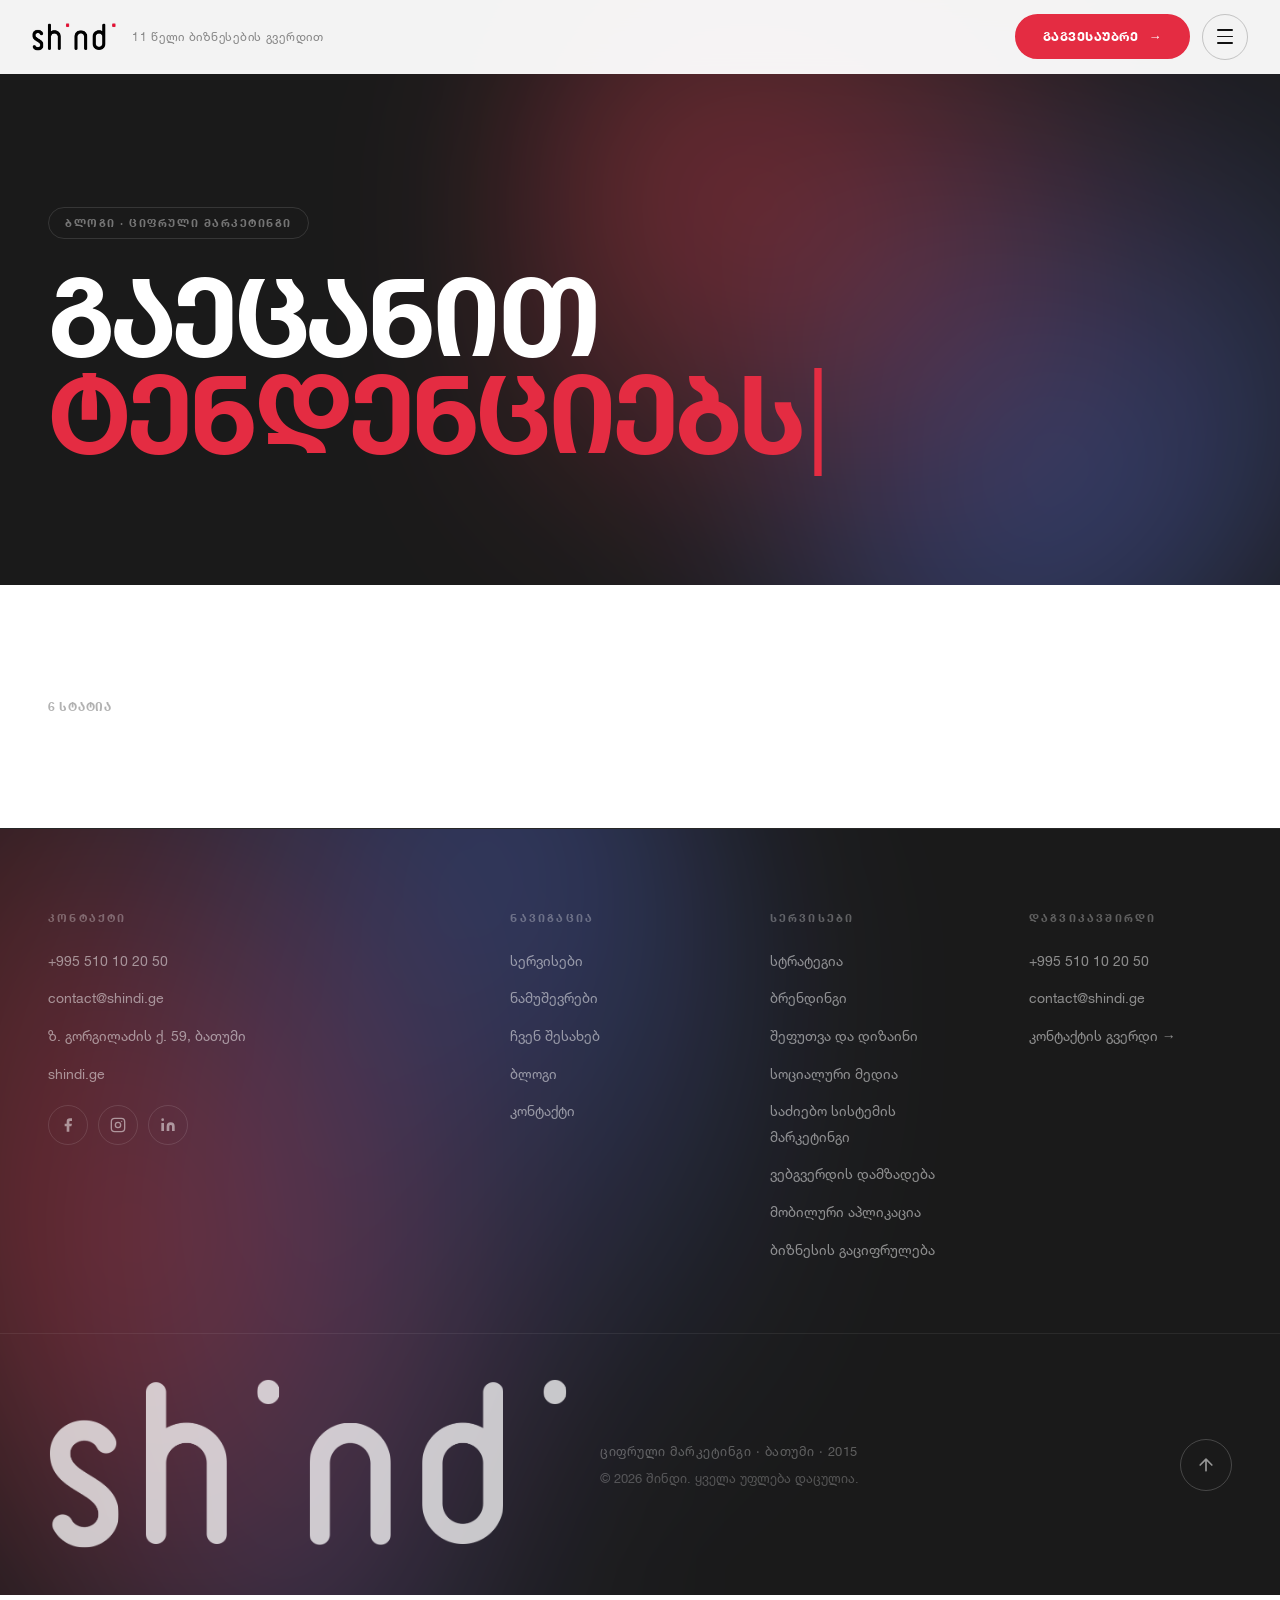
==== commit fe964f03: "connect blog pages to WordPress CMS - blog.html: animated hero words cycling from WP admin (blog_her" ====
--- a/blog.html
+++ b/blog.html
@@ -121,7 +121,7 @@
         <div class="pg-hero-inner">
             <span class="pg-tag">ბლოგი · ციფრული მარკეტინგი</span>
             <h1 class="pg-title">
-                გაეცანით<br>
+                <span id="blogHeroBefore">გაეცანით</span><br>
                 <span class="t-red" id="blogWord">სიახლეებს</span>
             </h1>
         </div>
@@ -376,11 +376,43 @@
     </div><!-- /.quiz-card -->
 </div><!-- /#quizModal -->
 
+<script src="js/homepage-data.js"></script>
 <script src="js/blog-data.js"></script>
 <script src="js/main.js"></script>
 <script>
 (function () {
     'use strict';
+
+    /* ── Hero word cycling ── */
+    var BLOG_WORD_FALLBACK = ['სიახლეებს', 'ტენდენციებს', 'რჩევებს', 'სტატიებს'];
+
+    function startBlogWordCycle(words) {
+        if (!words || !words.length) return;
+        var el  = document.getElementById('blogWord');
+        var idx = 0;
+        el.textContent = words[0];
+        setInterval(function () {
+            el.style.opacity   = '0';
+            el.style.transform = 'translateY(-8px)';
+            setTimeout(function () {
+                idx = (idx + 1) % words.length;
+                el.textContent     = words[idx];
+                el.style.opacity   = '1';
+                el.style.transform = 'translateY(0)';
+            }, 300);
+        }, 2500);
+    }
+
+    window.onHomepageReady(function (data) {
+        var beforeEl = document.getElementById('blogHeroBefore');
+        if (data && data.blogHeroBefore && beforeEl) {
+            beforeEl.textContent = data.blogHeroBefore;
+        }
+        var words = (data && data.blogHeroWords && data.blogHeroWords.length)
+            ? data.blogHeroWords
+            : BLOG_WORD_FALLBACK;
+        startBlogWordCycle(words);
+    });
 
     function initPage(SHINDI_BLOG) {
     var GRID_PER_PAGE = 4;
--- a/css/style.css
+++ b/css/style.css
@@ -30,8 +30,8 @@
     --ease:   cubic-bezier(.25,.46,.45,.94);
     --ease-spring: cubic-bezier(.34,1.56,.64,1);
 }
-html { scroll-behavior: smooth; scroll-padding-top: 74px; }
-body { font-family: var(--font); color: var(--dark); background: var(--white); overflow-x: hidden; line-height: 1.6; }
+html { scroll-behavior: smooth; scroll-padding-top: 74px; overflow-x: hidden; }
+body { font-family: var(--font); color: var(--dark); background: var(--white); overflow-x: hidden; line-height: 1.6; max-width: 100%; }
 body.is-loading { overflow: hidden; }
 img  { display: block; max-width: 100%; }
 a    { text-decoration: none; color: inherit; }
@@ -474,7 +474,7 @@
     margin-left: 4px; font-weight: 400;
     animation: cursorBlink .7s step-end infinite;
 }
-#blogWord { display: inline-block; }
+#blogWord { display: inline-block; transition: opacity .3s ease, transform .3s ease; }
 #blogWord::after {
     content: '|'; display: inline-block; color: var(--red);
     margin-left: 4px; font-weight: 400;
@@ -981,7 +981,7 @@
     .hero-text-wrap { padding: 0 24px 40px; }
     /* Blob fills top portion of the auto-height hero */
     .hero-blob { width: 130%; height: 100%; top: -10%; bottom: auto; right: -25%; opacity: .7; }
-    .hero-line { font-size: clamp(40px, 12vw, 80px); }
+    .hero-line { font-size: clamp(40px, 12vw, 80px); white-space: normal; }
     .hero-l2 { margin-left: clamp(20px, 4vw, 60px); }
     /* Cycling word line may wrap on narrow screens */
     .hero-l3 { margin-left: clamp(8px, 2vw, 24px); white-space: normal; line-height: 1.05; }
@@ -1017,7 +1017,7 @@
     .port-section-head { padding: 48px 20px 28px; }
     .port-reel-num { bottom: 28px; right: 24px; }
     .port-reel-info { width: 90%; }
-    .hero-line { font-size: 12vw; }
+    .hero-line { font-size: 12vw; white-space: normal; }
     .hero-l2 { margin-left: 5vw; }
     .hero-l3 { white-space: normal; line-height: 1.05; margin-left: 2vw; }
     .hero-l4 { margin-left: 8vw; }
--- a/css/pages.css
+++ b/css/pages.css
@@ -569,6 +569,7 @@
 ════════════════════════════════════════════════════════════ */
 @media (max-width: 960px) {
     .pg-hero, .svc-hero { padding: 150px 28px 80px; min-height: auto; }
+    .srv-section-head { padding: 60px 28px 32px; }
     .srv-row { grid-template-columns: 60px 1fr 42px; gap: 0 16px; padding: 26px 28px; }
     .srv-excerpt { display: none; }
     .srv-row:hover { padding-left: 40px; }
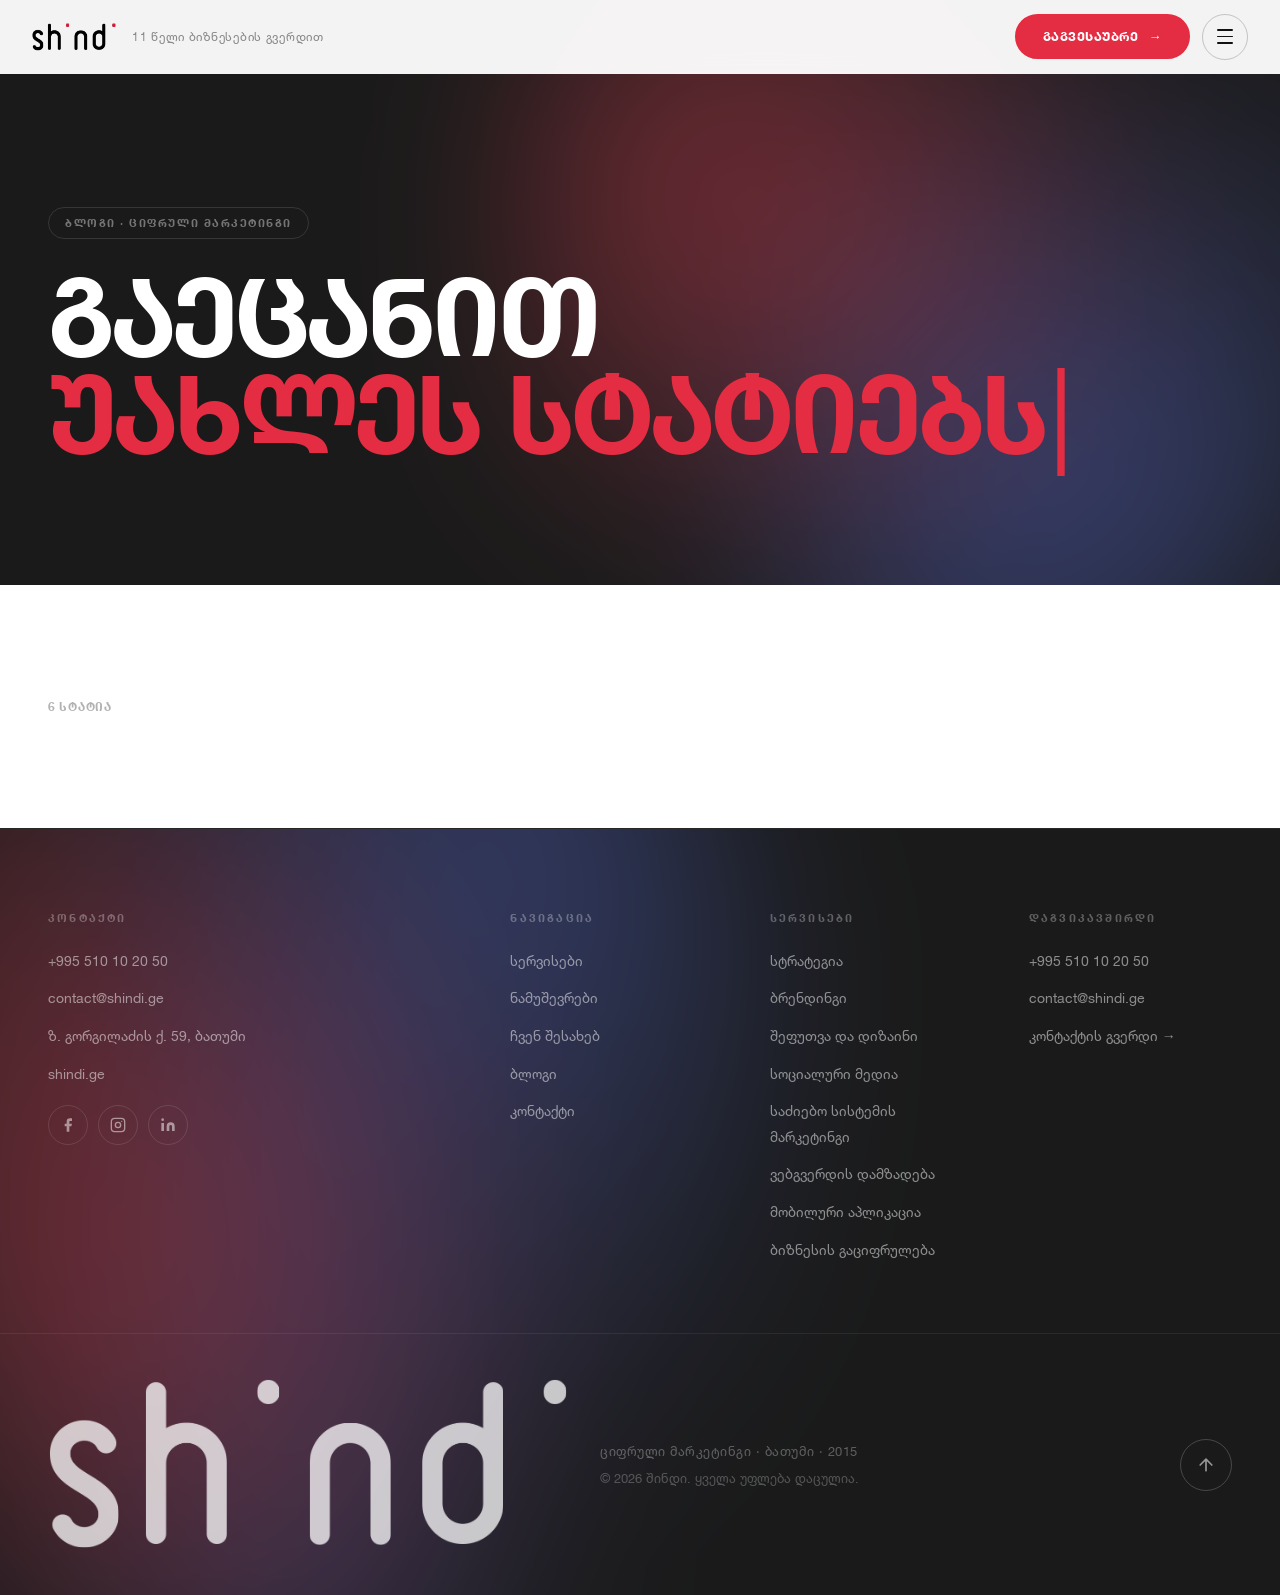
==== commit 547c1875: "fix blog hero duplicate typewriter animation Our inline startBlogWordCycle was conflicting with main" ====
--- a/blog.html
+++ b/blog.html
@@ -383,35 +383,15 @@
 (function () {
     'use strict';
 
-    /* ── Hero word cycling ── */
-    var BLOG_WORD_FALLBACK = ['სიახლეებს', 'ტენდენციებს', 'რჩევებს', 'სტატიებს'];
-
-    function startBlogWordCycle(words) {
-        if (!words || !words.length) return;
-        var el  = document.getElementById('blogWord');
-        var idx = 0;
-        el.textContent = words[0];
-        setInterval(function () {
-            el.style.opacity   = '0';
-            el.style.transform = 'translateY(-8px)';
-            setTimeout(function () {
-                idx = (idx + 1) % words.length;
-                el.textContent     = words[idx];
-                el.style.opacity   = '1';
-                el.style.transform = 'translateY(0)';
-            }, 300);
-        }, 2500);
-    }
-
+    /* ── Hero word cycling — WP words injected into main.js typewriter ── */
     window.onHomepageReady(function (data) {
         var beforeEl = document.getElementById('blogHeroBefore');
         if (data && data.blogHeroBefore && beforeEl) {
             beforeEl.textContent = data.blogHeroBefore;
         }
-        var words = (data && data.blogHeroWords && data.blogHeroWords.length)
-            ? data.blogHeroWords
-            : BLOG_WORD_FALLBACK;
-        startBlogWordCycle(words);
+        if (data && data.blogHeroWords && data.blogHeroWords.length && window._blogTypewriterUpdate) {
+            window._blogTypewriterUpdate(data.blogHeroWords);
+        }
     });
 
     function initPage(SHINDI_BLOG) {
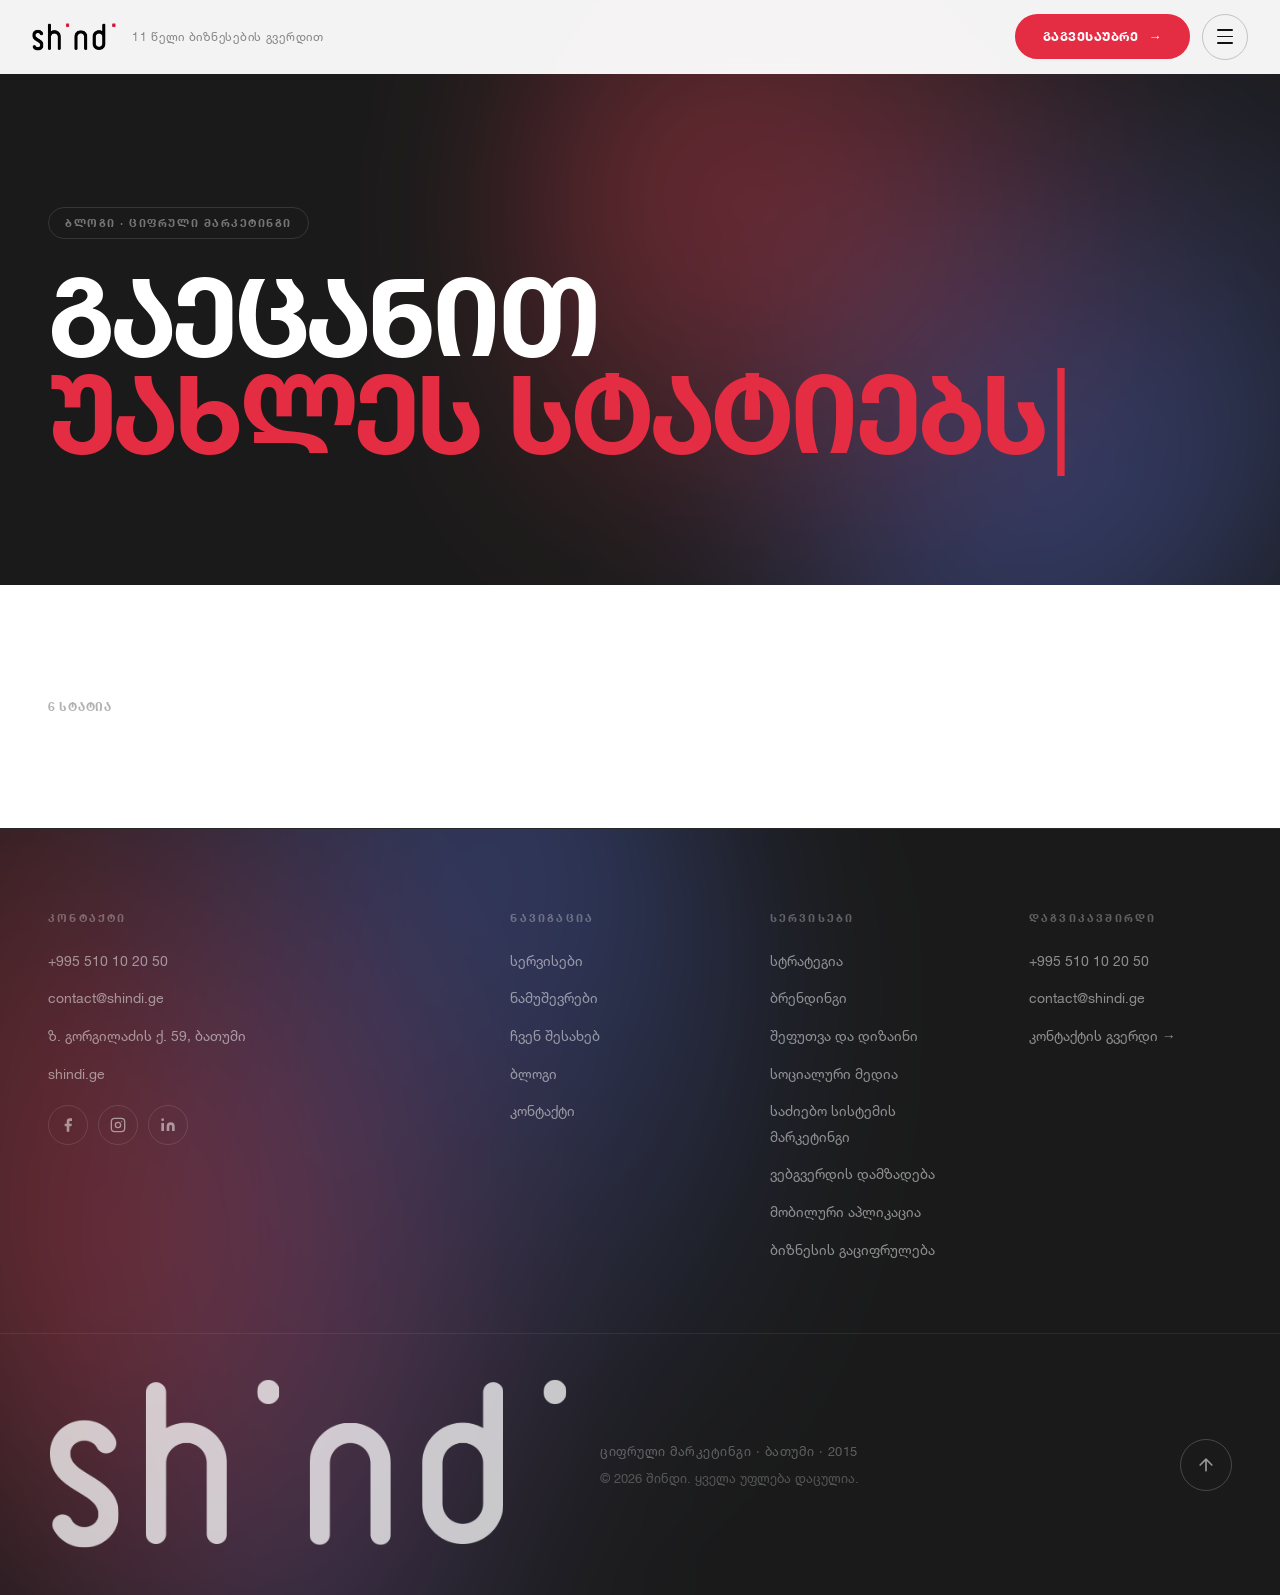
==== commit 17b878c3: "switch blog links from ?p=slug to ?id=POST_ID Georgian slugs with URL-encoding cause lookup failures" ====
--- a/blog.html
+++ b/blog.html
@@ -403,7 +403,7 @@
     var featured = SHINDI_BLOG[0];
     var featEl   = document.getElementById('blogFeatured');
     featEl.innerHTML =
-        '<a class="blog-feat-card" href="blog-single.html?p=' + featured.slug + '">' +
+        '<a class="blog-feat-card" href="blog-single.html?id=' + featured.id + '">' +
             '<div class="blog-feat-img-wrap">' +
                 '<img src="' + featured.featured + '" alt="' + featured.title + '" loading="eager">' +
             '</div>' +
@@ -432,7 +432,7 @@
         page.forEach(function (post) {
             var card = document.createElement('a');
             card.className = 'blog-card';
-            card.href = 'blog-single.html?p=' + post.slug;
+            card.href = 'blog-single.html?id=' + post.id;
             card.innerHTML =
                 '<div class="blog-card-img-wrap">' +
                     '<img src="' + post.featured + '" alt="' + post.title + '" loading="lazy">' +
